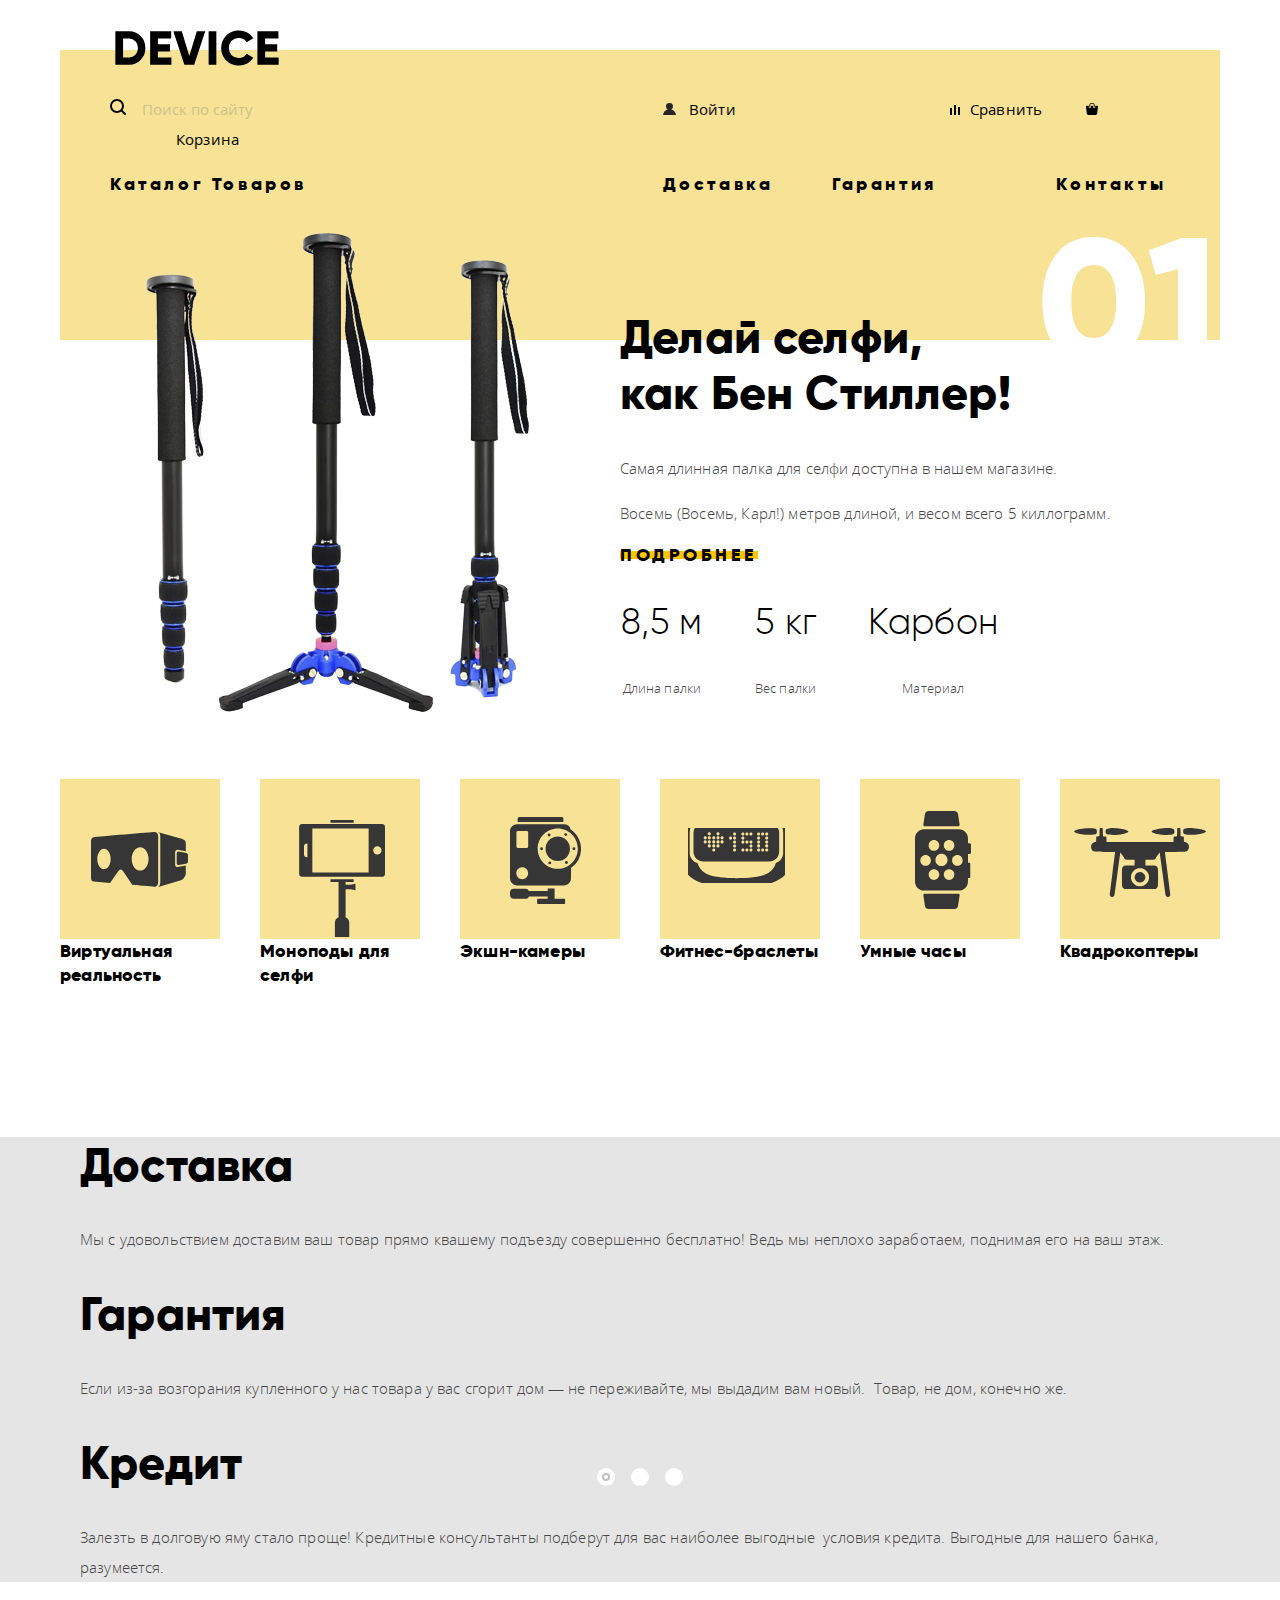
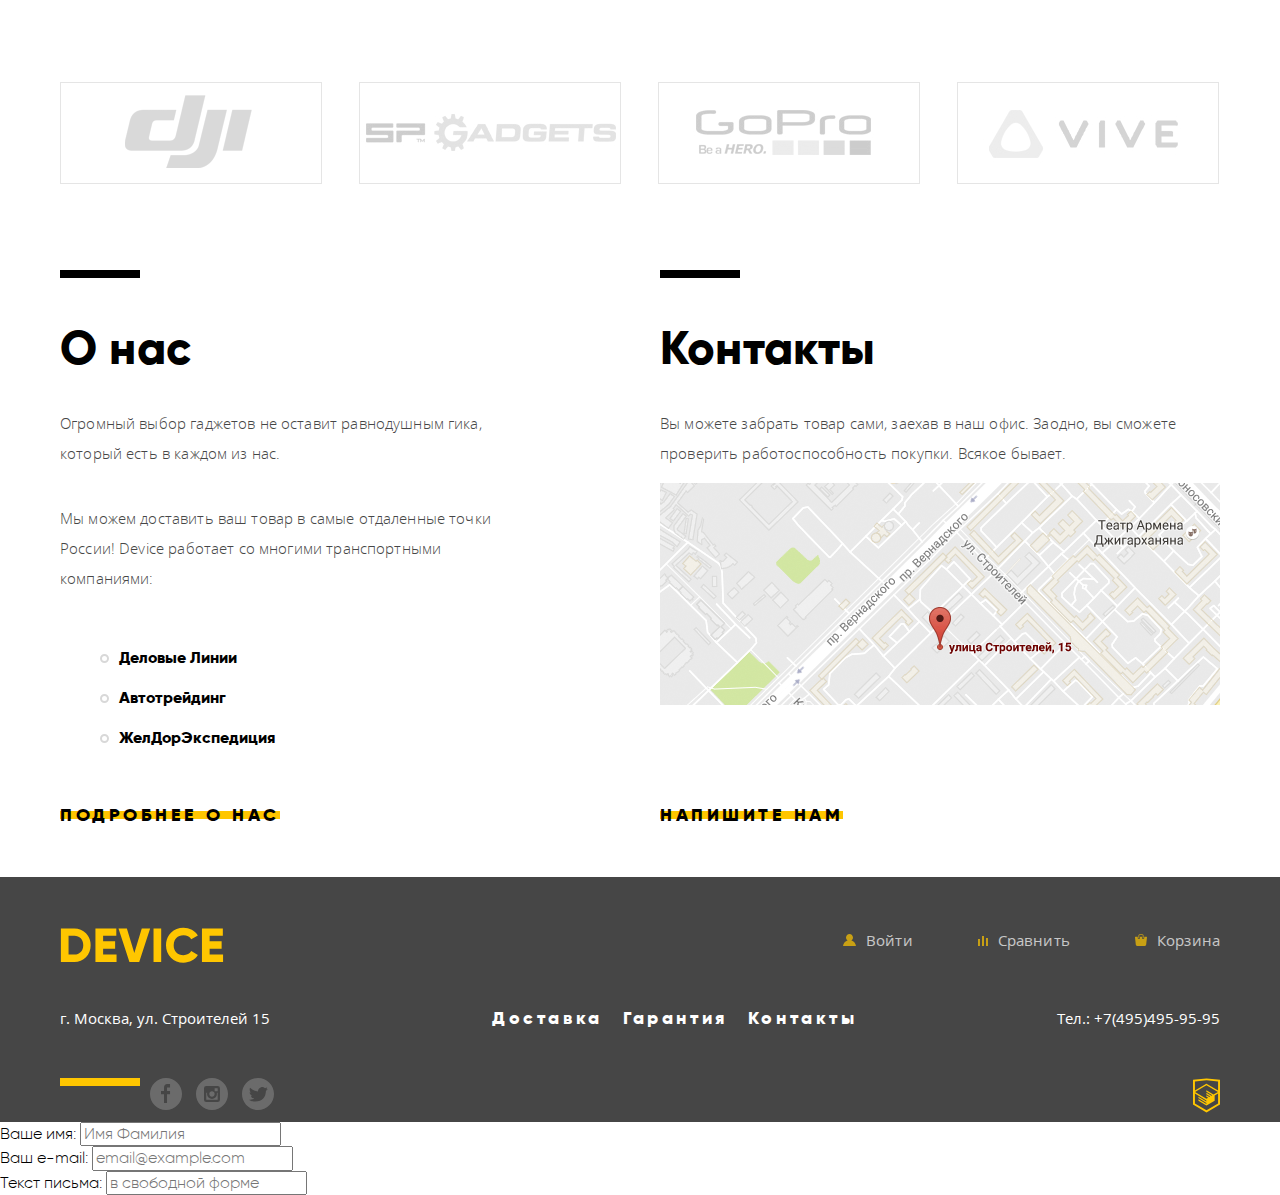
==== index.html @ 3d9b734e "слайдер" ====
<!DOCTYPE html>
<html lang="ru">

<head>
  <meta charset="utf-8">
  <title>HTML Academy: Девайс</title>
  <link href="css/normalize.css" rel="stylesheet">
  <link rel="stylesheet" href="css/style.css">
</head>

<body>

  <header class="header">
    <nav class="head">

      <img src="img/logo-device.svg" class="logo-header" alt="Device логотип" width="164" height="36">

      <section class="header-main">
        <h2 class="vissually-hidden">меню шапки</h2>
        <form class="search-form" method="post" action="search">
          <label for="appointment-search" class="user search"></label>
          <input id="appointment-search" type="text" name="search" value="" placeholder="Поиск по сайту">
        </form>

        <div class="header-user">
          <a class="user header-login" href="#">Войти</a>
          <a class="user header-compare" href="compare.html">Сравнить</a>
          <a class="user header-cart" href="cart.html">Корзина</a>
        </div>
      </section>
      <div class="section-links">
        <ul class="header-info">
          <li><a class="link catalog" href="catalog.html">Каталог Товаров</a></li>
          <li><a class="link header-delivery" href="delivery.html">Доставка</a></li>
          <li><a class="link header-warranty" href="warranty.html">Гарантия</a></li>
          <li><a class="link header-contacts" href="contacts.html">Контакты</a></li>
        </ul>
        <!--
        <ul class="links-item">
          <li><a class="item" href="inner.html">Виртуальная реальность</a></li>
          <li><a class="item item-current" href="inner.html">Моноподы для селфи</a></li>
          <li><a class="item" href="inner.html">Экшн-камеры</a></li>
          <li><a class="item" href="inner.html">Фитнес-браслеты</a></li>
          <li><a class="item" href="inner.html">Умные-часы</a></li>
          <li><a class="item" href="inner.html">Квадрокоптеры</a></li>
        </ul>
      -->
      </div>
    </nav>
  </header>


  <main class="main index">
    <section class="main-content">
      <h2 class="vissually-hidden">основной контент</h2>
      <div class="one">
        01
      </div>
      <section class="stick">
        <h2 class="vissually-hidden">о селфи палке</h2>
        <img class="monopod-slider" src="img/slider-1.png" alt="селфи палка" width="384" height="486">

        <div class="specification">
          <h1>Делай селфи,
            <br>
            как Бен Стиллер!</h1>
          <p>Самая длинная палка для селфи доступна в нашем магазине.</p>
          <p>Восемь (Восемь, Карл!) метров длиной, и весом всего 5 киллограмм.</p>
          <a class="link-info" href="#">подробнее</a>
          <table>
            <tr class="settings">
              <td>8,5 м</td>
              <td>5 кг</td>
              <td>Карбон</td>
            </tr>
            <tr class="settings">
              <th>Длина палки</th>
              <th>Вес палки</th>
              <th>Материал</th>
            </tr>
          </table>
        </div>
      </section>

      <div class="catalog-sections">
        <a class="link virt" href="#">Виртуальная реальность</a>
        <a class="link monopod" href="#">Моноподы для селфи</a>
        <a class="link camera" href="#">Экшн-камеры</a>
        <a class="link bracelet" href="#">Фитнес-браслеты</a>
        <a class="link clock" href="#">Умные часы</a>
        <a class="link drone" href="#">Квадрокоптеры</a>
      </div>
    </section>
    <section class="slider">
      <div class="container">
        <h2 class="visually-hidden">Преимущества</h2>
        <input class="visually-hidden" type="radio" id="delivery" name="toggle" checked>
        <input class="visually-hidden" type="radio" id="warranty" name="toggle">
        <input class="visually-hidden" type="radio" id="credit" name="toggle">
        <div class="slider-controls">
          <label class="slider-controls-item slider-controls-delivery" for="delivery">Доставка</label>
          <label class="slider-controls-item slider-controls-warranty" for="warranty">Гарантия</label>
          <label class="slider-controls-item slider-controls-credit" for="credit">Кредит</label>
        </div>
        <ul class="slider-list">
          <li class="slider-delivery">
            <h1>Доставка</h1>
            <p>Мы с удовольствием доставим ваш товар прямо квашему подъезду совершенно бесплатно!
              Ведь мы неплохо заработаем, поднимая его на ваш этаж.</p>
          </li>
          <li class="slider-warranty">
            <h1>Гарантия</h1>
            <p>Если из-за возгорания купленного у нас товара у вас сгорит дом — не переживайте, мы выдадим вам новый. 
              Товар, не дом, конечно же.</p>
          </li>
          <li class="slider-credit">
            <h1>Кредит</h1>
            <p>Залезть в долговую яму стало проще! Кредитные консультанты подберут для вас наиболее выгодные 
              условия кредита. Выгодные для нашего банка, разумеется.</p>
          </li>
        </ul>
      </div>
    </section>

    <div class="partners">
      <a href="#"><img class="label dji" src="img/dji.png" alt="DJI" width="260" height="100"></a>
      <a href="#"><img class="label spg" src="img/spg.png" alt="SPGadgets" width="260" height="100"></a>
      <a href="#"><img class="label gopro" src="img/gopro.png" alt="GoPro" width="260" height="100"></a>
      <a href="#"><img class="label vive" src="img/vive.png" alt="VIVE" width="260" height="100"></a>
    </div>
    <section class="main-info">
      <h2 class="vissually-hidden">информация о магазине</h2>
      <div class="about">
        <h1>О нас</h1>
        <p>Огромный выбор гаджетов не оставит равнодушным гика, который есть в каждом из нас.
        </p>
        <p>
          Мы можем доставить ваш товар в самые отдаленные точки России!
          Device работает со многими транспортными компаниями:
        </p>
        <ul class="list">
          <li>Деловые Линии</li>
          <li>Автотрейдинг</li>
          <li>ЖелДорЭкспедиция</li>
        </ul>
        <a class="link-info more" href="#">подробнее о нас</a>
      </div>

      <div class="contacts">
        <h1>Контакты</h1>
        <p>Вы можете забрать товар сами, заехав в наш офис. Заодно, вы сможете
          проверить работоспособность покупки. Всякое бывает.
        </p>
        <img class="maps" src="img/map.png" alt="maps" width="560" height="222">
        <a class="link-info write" href="#">напишите нам</a>
      </div>
    </section>
  </main>

  <footer class="footer">
    <section class="footer-content">
      <h2 class="vissually-hidden">контент подвала</h2>
      <img src="img/logo-F.svg" class="logo-footer" alt="Device" width="164" height="36">
      <div class="footer-user">
        <a class="user footer-login" href="login-link">Войти</a>
        <a class="user footer-compare" href="compare.html">Сравнить</a>
        <a class="user footer-cart" href="cart.html">Корзина</a>
      </div>
      <div class="footer-info">
        <p>г. Москва, ул. Строителей 15</p>
        <ul>
          <li><a class="link footer-delivery" href="delivery.html">Доставка</a></li>
          <li><a class="link footer-warranty" href="warrantiy.html">Гарантия</a></li>
          <li><a class="link footer-contacts" href="contacts.html">Контакты</a></li>
        </ul>
        <p>Тел.: +7(495)495-95-95</p>
      </div>
      <section class="social-block">
        <h2 class="vissually-hidden">соц. сети</h2>
        <div class="social-link">
          <a class="social fbook" href="#"></a>
          <a class="social insta" href="#"></a>
          <a class="social twit" href="#"></a>
        </div>
        <div class="htmlacademy">
          <a href="https://htmlacademy.ru/intensive/htmlcss">
            <img class="logo-html" src="img/logo-html.svg" alt="htmllogo" width="27" height="35"></a>
        </div>
      </section>
    </section>
  </footer>


  <section class="modal modal-login">
    <form class="user-form" method="post" action="user">
      <div class="appointment-item">
        <label for="appointment-name">Ваше имя:</label>
        <input id="appointment-name" type="text" name="name" value="" placeholder="Имя Фамилия">
      </div>
      <div class="appointment-item">
        <label for="appointment-email">Ваш e-mail:</label>
        <input id="appointment-email" type="text" name="email" value="" placeholder="email@example.com">
      </div>
      <div class="appointment-item">
        <label for="appointment-mail">Текст письма:</label>
        <input id="appointment-mail" type="text" name="mail" value="" placeholder="в свободной форме">
      </div>
    </form>
  </section>

</body>

</html>
---- css/style.css ----
@font-face {
    font-family: "Gilroy";
        src: url("../fonts/gilroyextrabold.woff2") format("woff2"),
             url("../fonts/gilroyextrabold.woff") format("woff");
    font-weight: bold;
    font-style: normal;
}

@font-face {
    font-family: "Gilroy";
        src: url("../fonts/gilroylight.woff2") format("woff2"),
             url("../fonts/gilroylight.woff") format("woff");
    font-weight: normal;
    font-style: normal;
}

@font-face {
    font-family: "OpenSans";
    src: url("../fonts/opensans.woff2") format("woff2"),
    url("../fonts/opensans.woff") format("woff");
    font-weight: normal;
    font-style: normal;
}

@font-face {
    font-family: "OpenSans";
    src: url("../fonts/opensanslight.woff2") format("woff2"),
        url("../fonts/opensanslight.woff") format("woff");
    font-weight: 100;
    font-style: normal;
}

body {
  margin: 0;

  font-family: "Gilroy", "OpenSans", sans-serif;

  color: #000000;

  background-color: #ffffff;

}

a {
  text-decoration: none;
  color: #000000;
  }

.vissually-hidden {
  display: none;
}

.header {
  position:relative;
  width: 1160px;
  height: 150px;
  margin: auto;
  background: #F7E296;
}

.header a:hover{
  opacity: 0.6;
}

.header a:active {
  opacity: 0.3;
}

.head {
  margin: 50px;
}

.logo-header {
  position: absolute;
  top: -20px;
  left: 55px;
}

.header-main {
  display: inline-block;
  font-family: "OpenSans",sans-serif;
  font-size: 15px;
  letter-spacing: 0.15px;
  line-height: 30px;
}

.header-user {
  margin-top: -30px;
  margin-left: 66px;
}

.search-form input {
  margin-top: 50px;
  opacity: 0.3;
  border: 0px;
  background: transparent;
}

.header-login {
  margin-left: 487px;
}

.header-compare {
  margin-left: 210px;
}

.header-cart {
  margin-left: 40px;
}

.user::before {
  display: inline-block;
  content: "";
  margin-right: 10px;
}

.search::before {
  margin-left: 0px;
  width: 16px;
  height: 16px;
  background: url("../img/search.svg") 50% 50% no-repeat;
}

.header-login::before {
  margin-right: 13px;
  width: 13px;
  height: 12px;
  background: url("../img/user.svg") 50% 50% no-repeat;
}

.header-compare::before {
  width: 10px;
  height: 10px;
  background: url("../img/compare.svg") 50% 50% no-repeat;
}

.header-cart::before {
  width: 12px;
  height: 12px;
  background: url("../img/cart.svg") 50% 50% no-repeat;
}

.section-links {
  width: auto;
}

.header-info {
  list-style: none;
  font-family: "Gilroy",sans-serif;
  font-size: 18px;
  font-weight: bold;
  letter-spacing: 3.6px;
  line-height: 24px;
  margin-left: -40px;
}

.header-info li {
  display: inline-block;
}

.header-delivery {
  margin-left: 347px;
}

.header-warranty {
  margin-left: 50px;
}

.header-contacts {
  margin-left: 111px;
}

/*
.links-item {
  list-style: none;
  font-family: "OpenSans",sans-serif;
  font-size: 15px;
  letter-spacing: 0.15px;
  line-height: 36px;
}
*/

.main-content {
  max-width: 1160px;
  margin: 0 auto;
}
/*inner-->*/
.breadcrumbs {
  display: inline-block;
  list-style: none;
  opacity: 0.3;
  font-family: "OpenSans",sans-serif;
  font-size: 14px;
  letter-spacing: 0.14px;
  line-height: 24px;
}

.catalog-item {
  display: flex;
  width: 1100px;
  margin: auto;
}

.filter {
  width: 270px;
}

.link-item {
  width: 850px;
}

.link-item a {
  justify-content: space-between;
}

.price {
  font-family: "Gilroy",sans-serif;
  font-size: 18px;
  font-weight: bold;
  letter-spacing: 0.18px;
  line-height: 24px;
}

.inner span {
  font-family: "Gilroy",sans-serif;
  font-size: 16px;
  color: #464646;
  letter-spacing: 0.16px;
  text-align: right;
  line-height: 24px;
}

/*<--inner-/-index-->*/
.index h1 {
  font-family: "Gilroy" , sans-serif;
  font-size: 47px;
  color: #000000;
  letter-spacing: 0.17px;
  line-height: 56px;
  position: relative;
}

.index .link-info {
  position: relative;
  padding: 10px 0;
  font-family: "Gilroy", sans-serif;
  font-size: 18px;
  font-weight: bold;
  color: #000000;
  letter-spacing: 3.5px;
  line-height: 24px;
  text-transform: uppercase;
  text-align: center;
  z-index: 0;
}


.index .link-info:hover::before {
  height: 100%;
  background: #F0C52E;
}

.index .link-info:active {
  opacity: 0.3;
}

.index p {
  font-family: "OpenSans",sans-serif;
  font-size: 15px;
  font-weight: 100;
  color: #464646;
  letter-spacing: 0.15px;
  line-height: 30px;
}

.link-info::before {
  position: absolute;
  display: inline-block;
  content: "";
  background: #FFC600;
  width: 100%;
  height: 8px;
  top: 50%;
  left: 0;
  transition: height 0.3s;
  transform: translateY(-50%);
  z-index: -1;
}

.one {
  display: flex;
  justify-content: flex-end;
  font-family: "Gilroy", sans-serif;
  font-size: 180px;
  color: #FFFFFF;
  letter-spacing: 0.36px;
  font-weight: bold;
  margin-right: 40px;
  background-image: linear-gradient(#F7E296,#F7E296);
  width: 1160px;
  height: 140px;
  margin: auto;
  margin-bottom: -62px;
}

.stick {
  position: relative;
  margin-bottom: 50px;
}

.specification {
  max-width: 510px;
  margin-left: 560px;
}

.monopod-slider {
  position: absolute;
  top: -80px;
  left: 85px;
}

table {
  border-spacing: 50px 30px;
  margin-left: -50px;
}


.settings td {
  font-family: "Gilroy",sans-serif;
  font-size: 36px;
  color: #000000;
  font-weight: 400;
  letter-spacing: 0.36px;
  line-height: 48px;
}

.settings th {
  font-family: "OpenSans",sans-serif;
  font-size: 13px;
  font-weight: 100;
  color: #464646;
  letter-spacing: 0.13px;
  line-height: 20px;
}

.catalog-sections {
  display: flex;
  justify-content: space-between;
  margin-bottom: 150px;
}

.catalog-sections .link {
  width: 160px;
  font-family: "Gilroy" , sans-serif;
  font-size: 18px;
  font-weight: bold;
  color: #000000;
  letter-spacing: 0.18px;
  line-height: 24px;
  text-align: left;
}

.catalog-sections .link:active {
  opacity: 0.3;
}

.catalog-sections .link::before {
  display: block;
  content: "";
  background: #F7E296;
  width: 160px;
  height: 160px;
}

.catalog-sections a {
  position: relative;
}

.catalog-sections .virt::after {
  position: absolute;
  top: 53px;
  left: 31px;
  display: block;
  content: "";
  background: url("../img/virt.svg") 50% 50% no-repeat;
  width: 97px;
  height: 55px;
}

.catalog-sections .monopod::after {
  position: absolute;
  top: 41px;
  left: 38px;
  display: block;
  content: "";
  background: url("../img/monopod.svg") 50% 50% no-repeat;
  width: 87px;
  height: 117px;
}

.catalog-sections .camera::after {
  position: absolute;
  top: 38px;
  left: 49px;
  display: block;
  content: "";
  background: url("../img/camera.svg") 50% 50% no-repeat;
  width: 72px;
  height: 88px;
}

.catalog-sections .bracelet::after {
  position: absolute;
  top: 49px;
  left: 28px;
  display: block;
  content: "";
  background: url("../img/bracelet.svg") 50% 50% no-repeat;
  width: 97px;
  height: 55px;
}

.catalog-sections .clock::after {
  position: absolute;
  top: 32px;
  left: 55px;
  display: block;
  content: "";
  background: url("../img/clock.svg") 50% 50% no-repeat;
  width: 57px;
  height: 98px;
}

.catalog-sections .drone::after {
  position: absolute;
  top: 49px;
  left: 13px;
  display: block;
  content: "";
  background: url("../img/drone.svg") 50% 50% no-repeat;
  width: 133px;
  height: 70px;
}

.catalog-sections .link:hover::before{
  background: #F0C52E;
  opacity: 1;
}

/*-------------------*/
.container {
  width: 1160px;
  margin: 0 auto;
  padding: 0 20px;
  box-sizing: border-box;
}

.visually-hidden {
  position: absolute;
  width: 1px;
  height: 1px;
  clip: rect(0, 0, 0, 0);
}

.slider {
  position: relative;

  background-color: #E5E5E5;
}

.slider-controls {
  position: absolute;
  left: 50%;
  bottom: 104px;
  z-index: 100;

  width: 160px;
  height: 18px;

  text-align: center;
  font-size: 0;
  transform: translateX(-50%);
}

.slider-controls label {
  position: relative;

  display: inline-block;
  width: 18px;
  height: 18px;
  padding: 8px;

  border-radius: 50%;
  cursor: pointer;
}

.slider-controls label::after {
  content: "";

  position: absolute;
  top: 8px;
  left: 8px;
  z-index: 1;

  width: 18px;
  height: 18px;

  background: #ffffff;

  border-radius: 50%;
}

.slider-list {
  margin: 0;
  padding: 0;

  list-style: none;
}


#delivery:checked ~ .slider-list .slider-delivery {
  display: block;
}

#warranty:checked ~ .slider-list .slider-warranty {
  display: block;
}

#credit:checked ~ .slider-list .slider-credit {
  display: block;
}

#delivery:checked ~ .slider-controls .slider-controls-delivery::before,
#warranty:checked ~ .slider-controls .slider-controls-warranty::before,
#credit:checked ~ .slider-controls .slider-controls-credit::before {
  content: "";
  position: absolute;
  left: 50%;
  top: 50%;
  z-index: 2;
  width: 4px;
  height: 4px;
  margin: -4px;
  background-color: inherit;
  border: 2px solid #c1c1c1;
  border-radius: 50%;
}
/*------*/
.partners {
  display: flex;
  max-width: 1160px;
  margin: 100px auto;
  }

.label {
  border: 1px solid #E5E5E5;
}

.spg {
  margin: 0 37px;
}

.vive {
  margin-left: 37px;
}

.dji:hover {
  background: url("../img/djibright.png") 50% 50% no-repeat;
}

.spg:hover {
  background: url("../img/spgbright.png") 50% 50% no-repeat;
}

.gopro:hover {
  background: url("../img/goprobright.png") 50% 50% no-repeat;
}

.vive:hover {
  background: url("../img/vivebright.png") 50% 50% no-repeat;
}

.main-info {
  display: flex;
  max-width: 1160px;
  margin: auto;
  flex-wrap: wrap;
  justify-content: space-between;
  align-items: stretch;
  margin-bottom: 50px;
}

.about {
  flex-basis: auto;
  width: 466px;
    }

.main-info h1::after {
  position: absolute;
  display: inline-block;
  content: "";
  background: #000000;
  width: 80px;
  height: 8px;
  left: 0;
  top: -50px;
}

.contacts {
  width: 560px;
  }

.about p {
  margin-bottom: 35px;
}

.list {
  list-style: none;
  font-family: "Gilroy",sans-serif;
  font-size: 16px;
  font-weight: bold;
  color: #000000;
  letter-spacing: 0;
  line-height: 40px;
  margin-top: 45px;
  margin-bottom: 45px;
}

.list li::before {
  display: inline-block;
  content: "";
  border-radius: 50% ;
  border: 2px solid #D8D8D8;
  width: 5px;
  height: 5px;
  margin-right: 10px;
}

.maps img {
width: 100%;
height: auto;
}

.contacts a {
top: 94px;
}

.footer {
  font-family: "OpenSans",sans-serif;
  font-size: 15px;
  letter-spacing: 0;
  line-height: 30px;
  color: #FFFFFF;
  background: #464646;
  width: auto;
}

.footer-content {
  max-width: 1160px;
  margin: auto;
}

.footer a {
  color: #ffffff;
}

.footer a:hover{
  opacity: 0.6;
}

.footer a:active {
  opacity: 0.3;
}

.logo-footer {
  margin-top: 50px;
}

.footer-user {
  list-style: none;
  opacity: 0.7;
  letter-spacing: 0.15px;
  line-height: 36px;
  display: flex;
  justify-content: flex-end;
  align-items: flex-start;
  margin-top: -50px;
}

.footer-login {
  margin-right: 65px;
  }

.footer-compare {
  margin-right: 65px;
}

.footer-login::before {
  width: 13px;
  height: 12px;
  background: url("../img/user-footer.svg") 50% 50% no-repeat;
  }

.footer-compare::before {
  width: 10px;
  height: 10px;
  background: url("../img/compare-footer.svg") 50% 50% no-repeat;
}

.footer-cart::before {
  width: 12px;
  height: 12px;
  background: url("../img/cart-footer.svg") 50% 50% no-repeat;
  }

.footer-info {
  display: flex;
  justify-content: space-between;
  margin: 30px auto;
}

.footer-info ul {
  display: flex;
  list-style: none;
  font-family: "Gilroy",sans-serif;
  font-size: 18px;
  font-weight: bold;
  letter-spacing: 3.6px;
  line-height: 24px;
  width: 33%;
}

.footer-warranty {
  margin: 0 20px;
}

.social-block {
  position: relative;
  display: flex;
  justify-content: space-between;
}

.social-block::before {
  position: absolute;
  display: inline-block;
  content: "";
  background: #FFC600;
  width: 80px;
  height: 8px;
}

.social-link {
  margin-left: 90px;
  opacity: 0.2;
}

.social::before {
  display: inline-block;
  content: "";
  width: 32px;
  height: 32px;
  bottom: 20px;
}

.fbook::before {
  background: url("../img/fb.svg") 50% 50% no-repeat;
}

.insta::before {
  margin: 0 10px;
  background: url("../img/instagram.svg") 50% 50% no-repeat;
}

.twit::before {
  background: url("../img/twitter.svg") 50% 50% no-repeat;
}
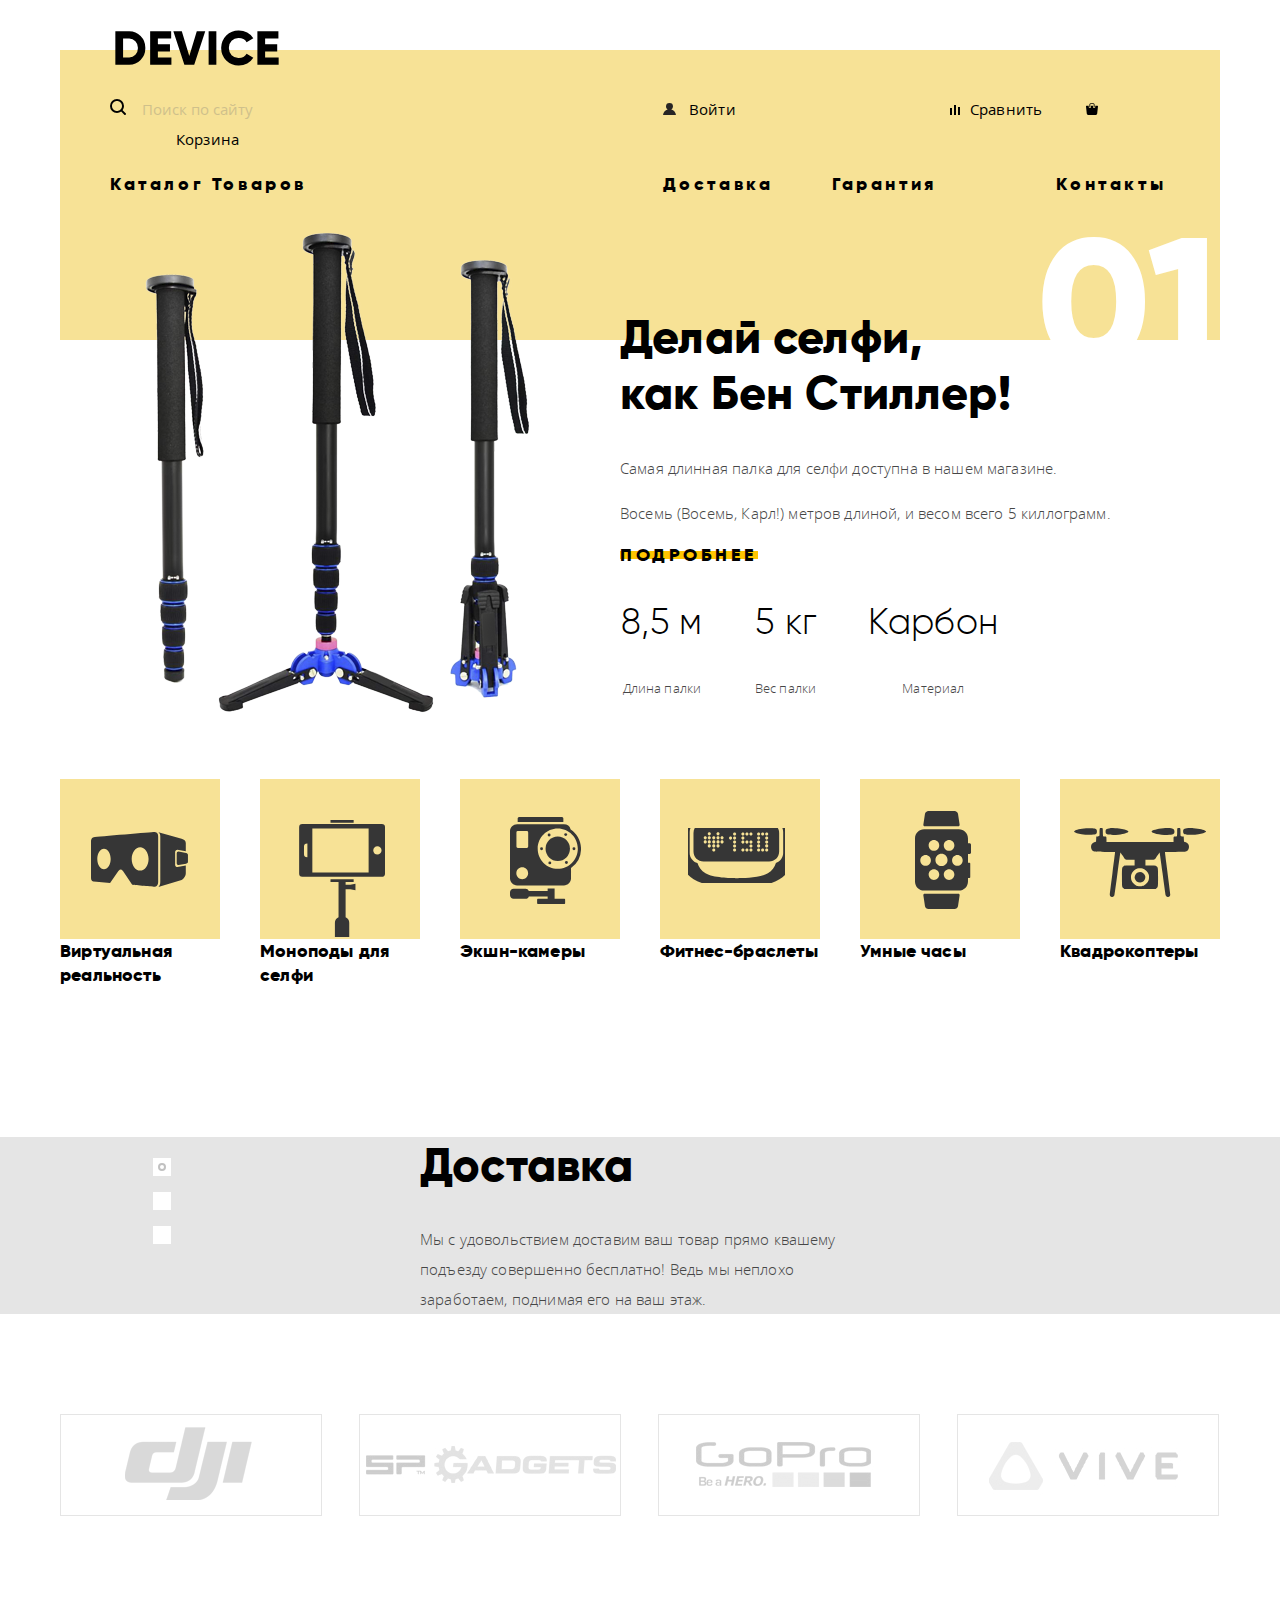
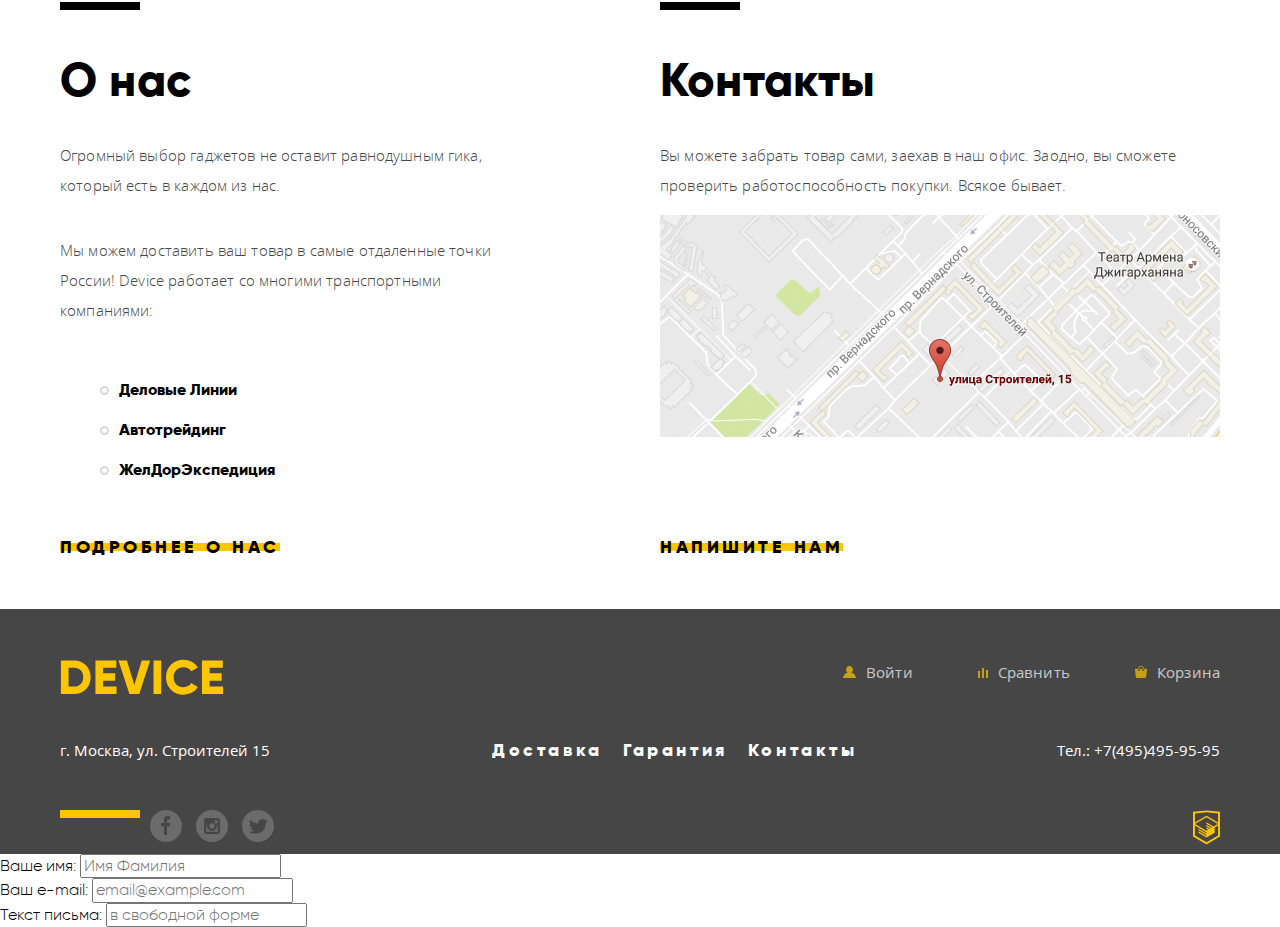
==== commit f6ba4f22: "вот так" ====
--- a/index.html
+++ b/index.html
@@ -93,28 +93,27 @@
     </section>
     <section class="slider">
       <div class="container">
-        <h2 class="visually-hidden">Преимущества</h2>
         <input class="visually-hidden" type="radio" id="delivery" name="toggle" checked>
         <input class="visually-hidden" type="radio" id="warranty" name="toggle">
         <input class="visually-hidden" type="radio" id="credit" name="toggle">
         <div class="slider-controls">
-          <label class="slider-controls-item slider-controls-delivery" for="delivery">Доставка</label>
-          <label class="slider-controls-item slider-controls-warranty" for="warranty">Гарантия</label>
-          <label class="slider-controls-item slider-controls-credit" for="credit">Кредит</label>
+          <label class="slider-controls-item slider-controls-item--1" for="delivery">Доставка</label>
+          <label class="slider-controls-item slider-controls-item--2" for="warranty">Гарантия</label>
+          <label class="slider-controls-item slider-controls-item--3" for="credit">Кредит</label>
         </div>
         <ul class="slider-list">
-          <li class="slider-delivery">
+          <li class="slider-item">
             <h1>Доставка</h1>
             <p>Мы с удовольствием доставим ваш товар прямо квашему подъезду совершенно бесплатно!
               Ведь мы неплохо заработаем, поднимая его на ваш этаж.</p>
           </li>
-          <li class="slider-warranty">
+          <li class="slider-item">
             <h1>Гарантия</h1>
             <p>Если из-за возгорания купленного у нас товара у вас сгорит дом — не переживайте, мы выдадим вам новый.  
               Товар, не дом, конечно же.</p>
           </li>
-          <li class="slider-credit">
+          <li class="slider-item">
             <h1>Кредит</h1>
             <p>Залезть в долговую яму стало проще! Кредитные консультанты подберут для вас наиболее выгодные  
--- a/css/style.css
+++ b/css/style.css
@@ -470,7 +470,7 @@
 
 .slider-controls {
   position: absolute;
-  left: 50%;
+  left: 7%;
   bottom: 104px;
   z-index: 100;
 
@@ -479,7 +479,7 @@
 
   text-align: center;
   font-size: 0;
-  transform: translateX(-50%);
+  transform: rotate(90deg);
 }
 
 .slider-controls label {
@@ -507,32 +507,43 @@
 
   background: #ffffff;
 
-  border-radius: 50%;
+  border-radius: 0;
 }
 
 .slider-list {
-  margin: 0;
-  padding: 0;
-
+  width: 38%;
+  margin-left: 300px;
   list-style: none;
 }
 
-
-#delivery:checked ~ .slider-list .slider-delivery {
-  display: block;
-}
-
-#warranty:checked ~ .slider-list .slider-warranty {
-  display: block;
-}
-
-#credit:checked ~ .slider-list .slider-credit {
-  display: block;
-}
-
-#delivery:checked ~ .slider-controls .slider-controls-delivery::before,
-#warranty:checked ~ .slider-controls .slider-controls-warranty::before,
-#credit:checked ~ .slider-controls .slider-controls-credit::before {
+.slider-item {
+  display: none;
+}
+
+.slider-item:nth-child(1) {
+}
+
+.slider-item:nth-child(2) {
+}
+
+.slider-item:nth-child(3) {
+}
+
+#delivery:checked ~ .slider-list .slider-item:nth-child(1) {
+  display: block;
+}
+
+#warranty:checked ~ .slider-list .slider-item:nth-child(2) {
+  display: block;
+}
+
+#credit:checked ~ .slider-list .slider-item:nth-child(3) {
+  display: block;
+}
+
+#delivery:checked ~ .slider-controls .slider-controls-item--1::before,
+#warranty:checked ~ .slider-controls .slider-controls-item--2::before,
+#credit:checked ~ .slider-controls .slider-controls-item--3::before {
   content: "";
   position: absolute;
   left: 50%;
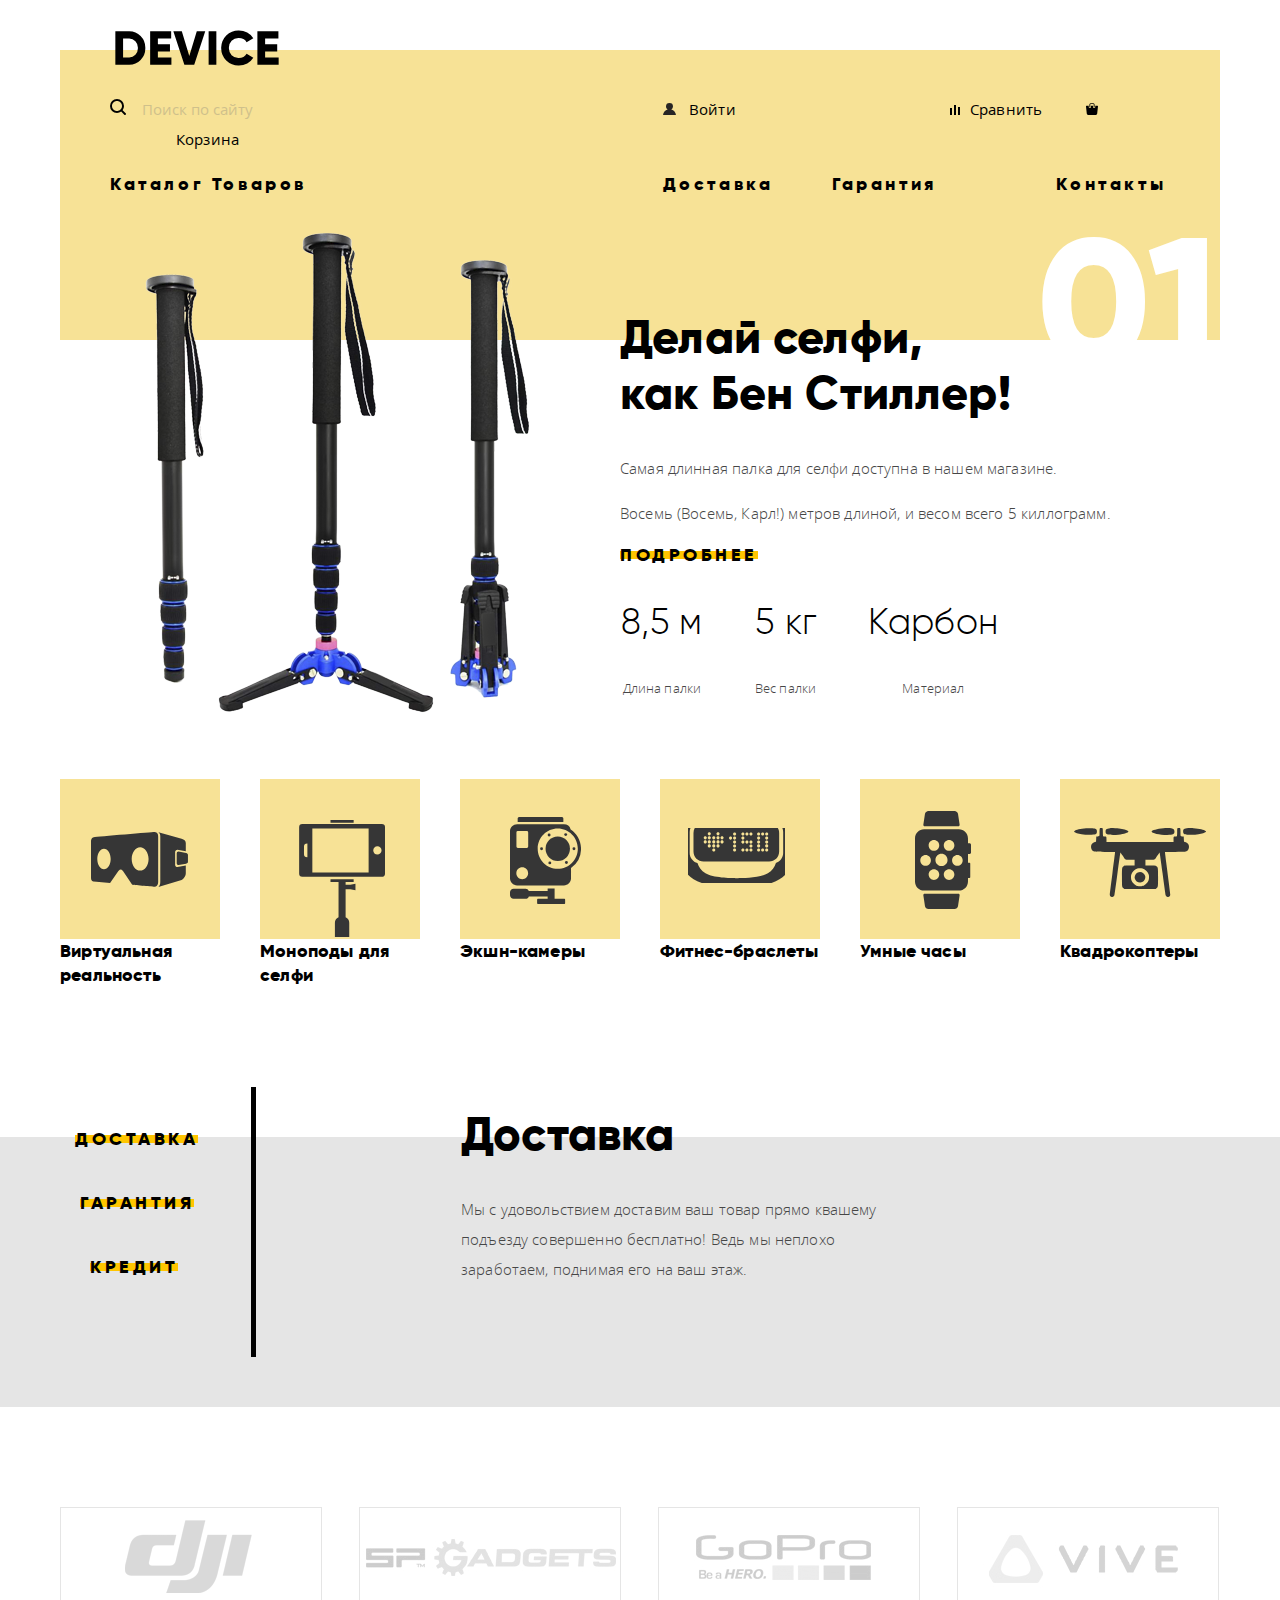
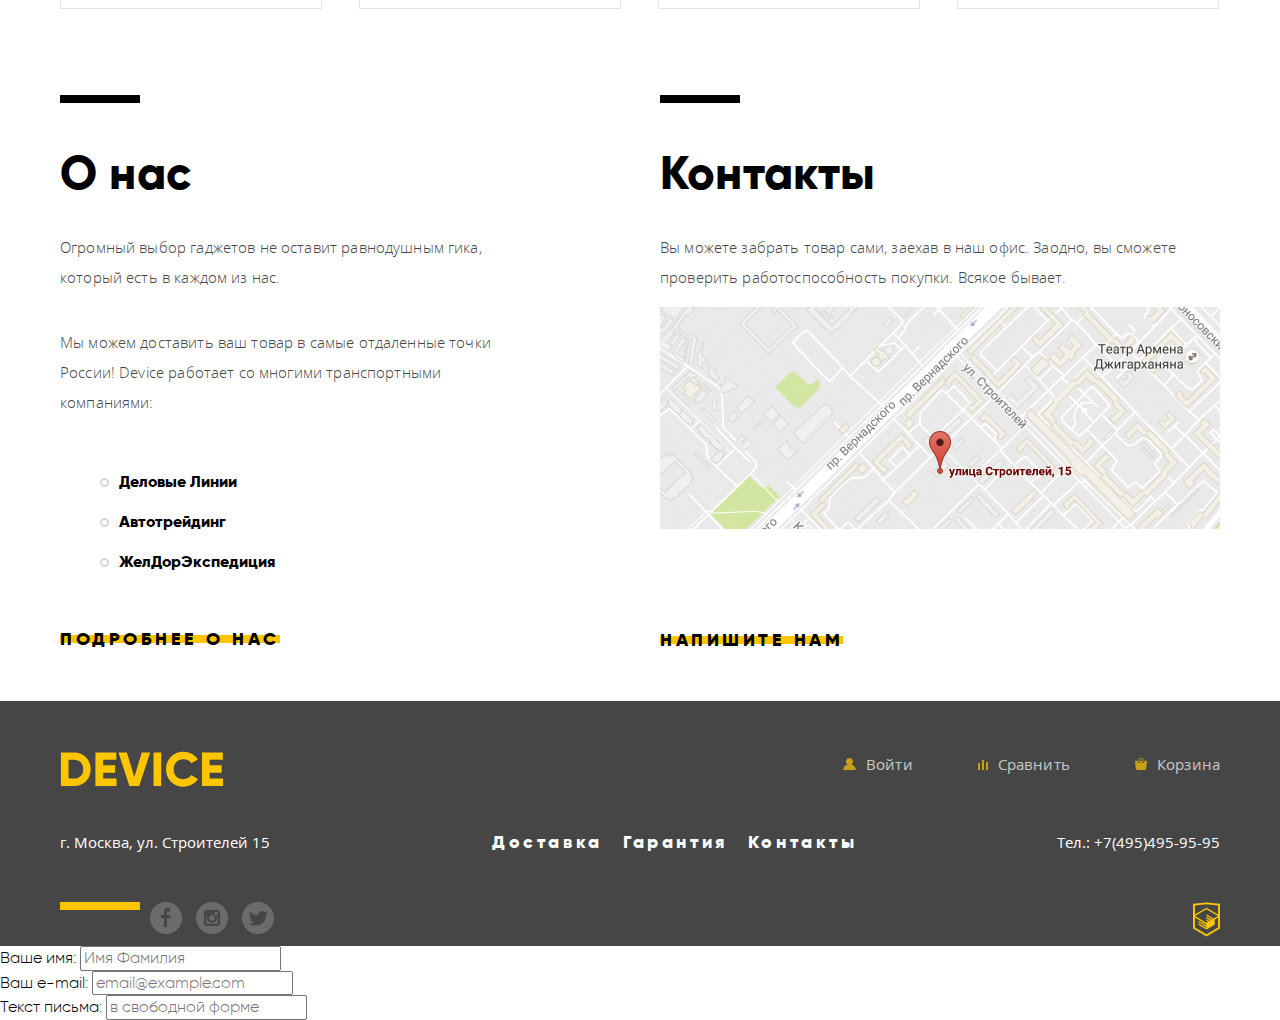
==== commit 654c6185: "дошло как до жирафа)))" ====
--- a/index.html
+++ b/index.html
@@ -97,9 +97,9 @@
         <input class="visually-hidden" type="radio" id="warranty" name="toggle">
         <input class="visually-hidden" type="radio" id="credit" name="toggle">
         <div class="slider-controls">
-          <label class="slider-controls-item slider-controls-item--1" for="delivery">Доставка</label>
-          <label class="slider-controls-item slider-controls-item--2" for="warranty">Гарантия</label>
-          <label class="slider-controls-item slider-controls-item--3" for="credit">Кредит</label>
+          <label class="link-info slider-controls-item--1" for="delivery">Доставка</label>
+          <label class="link-info slider-controls-item--2" for="warranty">Гарантия</label>
+          <label class="link-info slider-controls-item--3" for="credit">Кредит</label>
         </div>
         <ul class="slider-list">
           <li class="slider-item">
--- a/css/style.css
+++ b/css/style.css
@@ -448,71 +448,61 @@
 }
 
 /*-------------------*/
+.slider {
+  position: relative;
+  background-color: #E5E5E5;
+}
+
 .container {
+  display: flex;
   width: 1160px;
-  margin: 0 auto;
-  padding: 0 20px;
-  box-sizing: border-box;
+  margin: auto;
 }
 
 .visually-hidden {
   position: absolute;
   width: 1px;
   height: 1px;
-  clip: rect(0, 0, 0, 0);
-}
-
-.slider {
+  margin: -1px;
+  padding: 0;
+  overflow: hidden;
+  border: 0;
+  clip: rect(0 0 0 0)
+}
+
+.slider-controls {
+  max-width: 10%;
+  border-right: 5px solid black;
+  padding-right: 60px;
+  height: 270px;
+  top: -50px;
+  left: 15px;
   position: relative;
-
-  background-color: #E5E5E5;
-}
-
-.slider-controls {
-  position: absolute;
-  left: 7%;
-  bottom: 104px;
-  z-index: 100;
-
-  width: 160px;
-  height: 18px;
-
-  text-align: center;
-  font-size: 0;
-  transform: rotate(90deg);
-}
-
-.slider-controls label {
+}
+.slider-controls .link-info:active {
+  color: #F0C52E;
+  background: #000000;
+  opacity: 1;
+}
+
+.slider-controls .link-info {
+  bottom: -40px;
+}
+
+.slider-controls .link-info:nth-child(2) {
+  bottom: -80px;
+  left: 5px;
+}
+.slider-controls .link-info:nth-child(3) {
+  bottom: -120px;
+  left: 15px;
+}
+
+.slider-list {
   position: relative;
-
-  display: inline-block;
-  width: 18px;
-  height: 18px;
-  padding: 8px;
-
-  border-radius: 50%;
-  cursor: pointer;
-}
-
-.slider-controls label::after {
-  content: "";
-
-  position: absolute;
-  top: 8px;
-  left: 8px;
-  z-index: 1;
-
-  width: 18px;
-  height: 18px;
-
-  background: #ffffff;
-
-  border-radius: 0;
-}
-
-.slider-list {
   width: 38%;
-  margin-left: 300px;
+  left: 180px;
+  top: -78px;
   list-style: none;
 }
 
@@ -541,20 +531,12 @@
   display: block;
 }
 
-#delivery:checked ~ .slider-controls .slider-controls-item--1::before,
-#warranty:checked ~ .slider-controls .slider-controls-item--2::before,
-#credit:checked ~ .slider-controls .slider-controls-item--3::before {
-  content: "";
-  position: absolute;
-  left: 50%;
-  top: 50%;
-  z-index: 2;
-  width: 4px;
-  height: 4px;
-  margin: -4px;
-  background-color: inherit;
-  border: 2px solid #c1c1c1;
-  border-radius: 50%;
+#delivery:checked ~ .slider-controls .slider-controls-item--1:active,
+#warranty:checked ~ .slider-controls .slider-controls-item--2:active,
+#credit:checked ~ .slider-controls .slider-controls-item--3:active {
+  color: #F0C52E;
+  background-color: #000000;
+  opacity: 1;
 }
 /*------*/
 .partners {
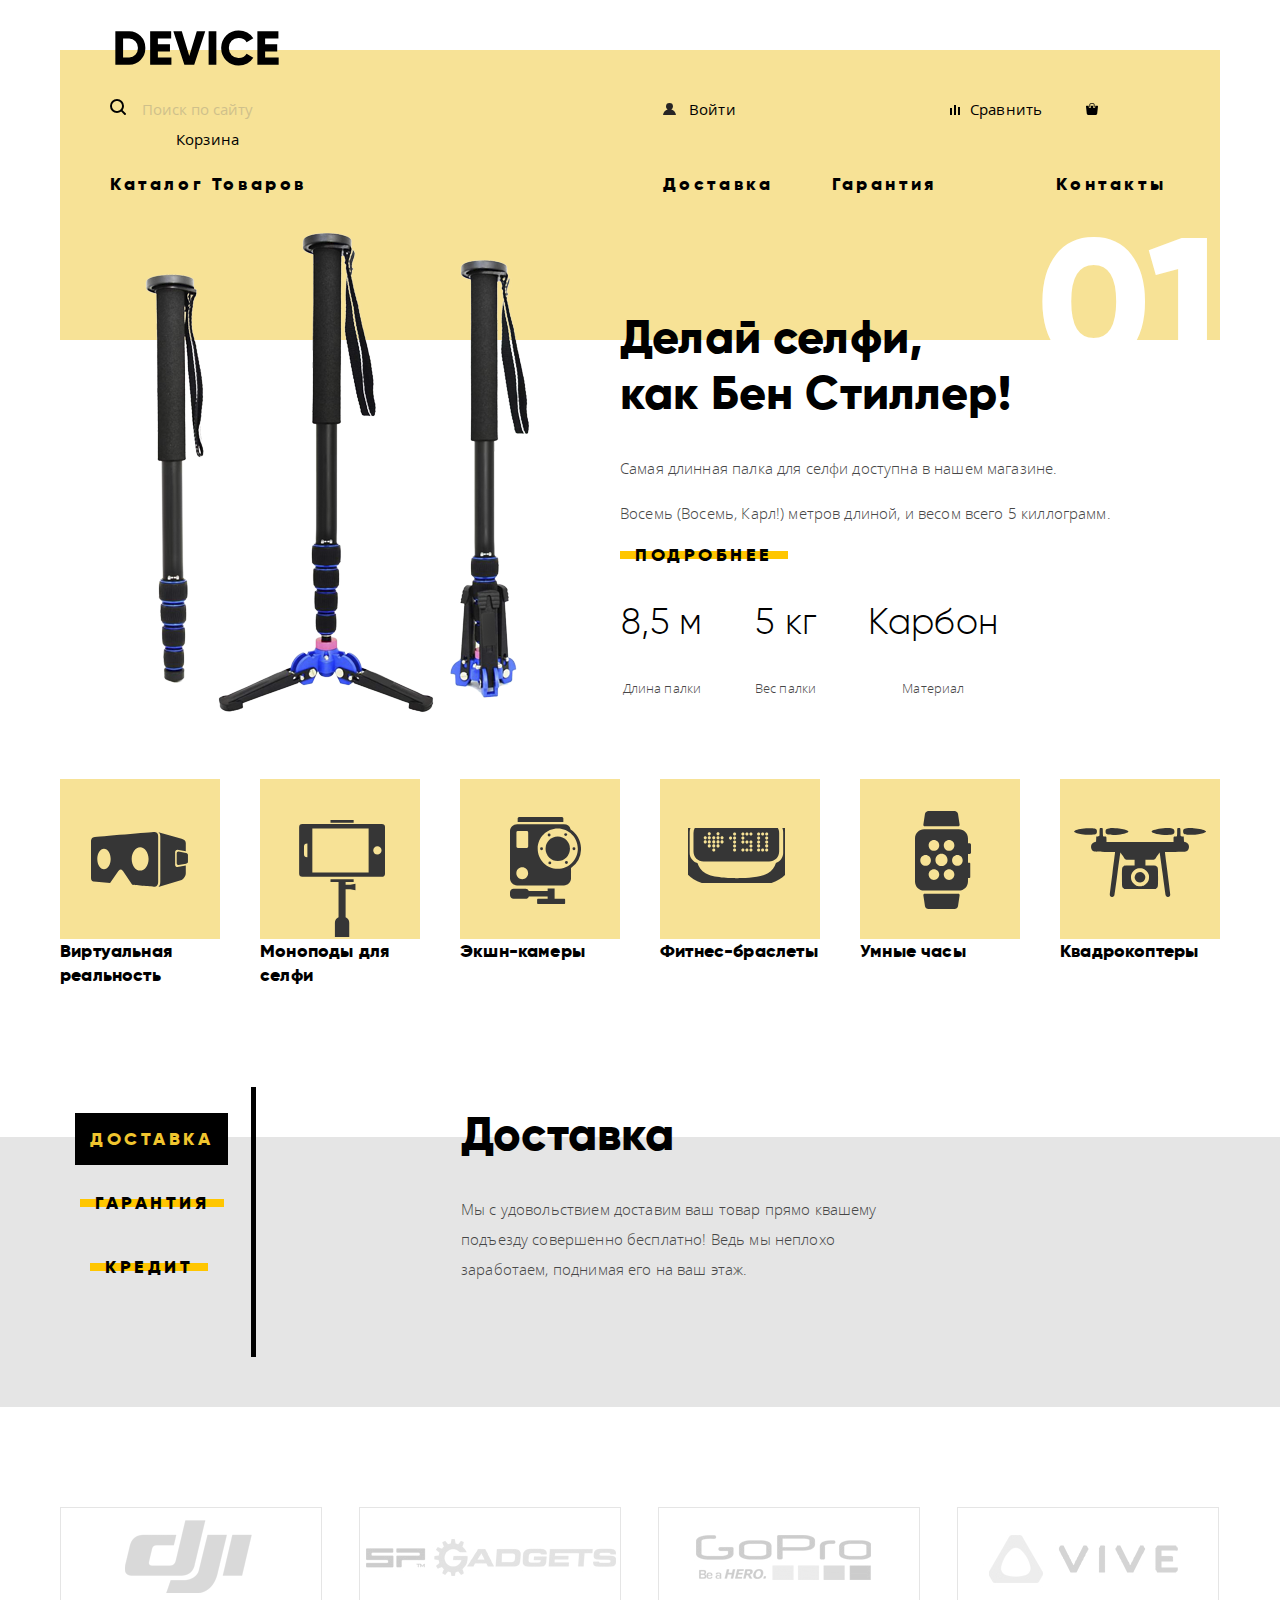
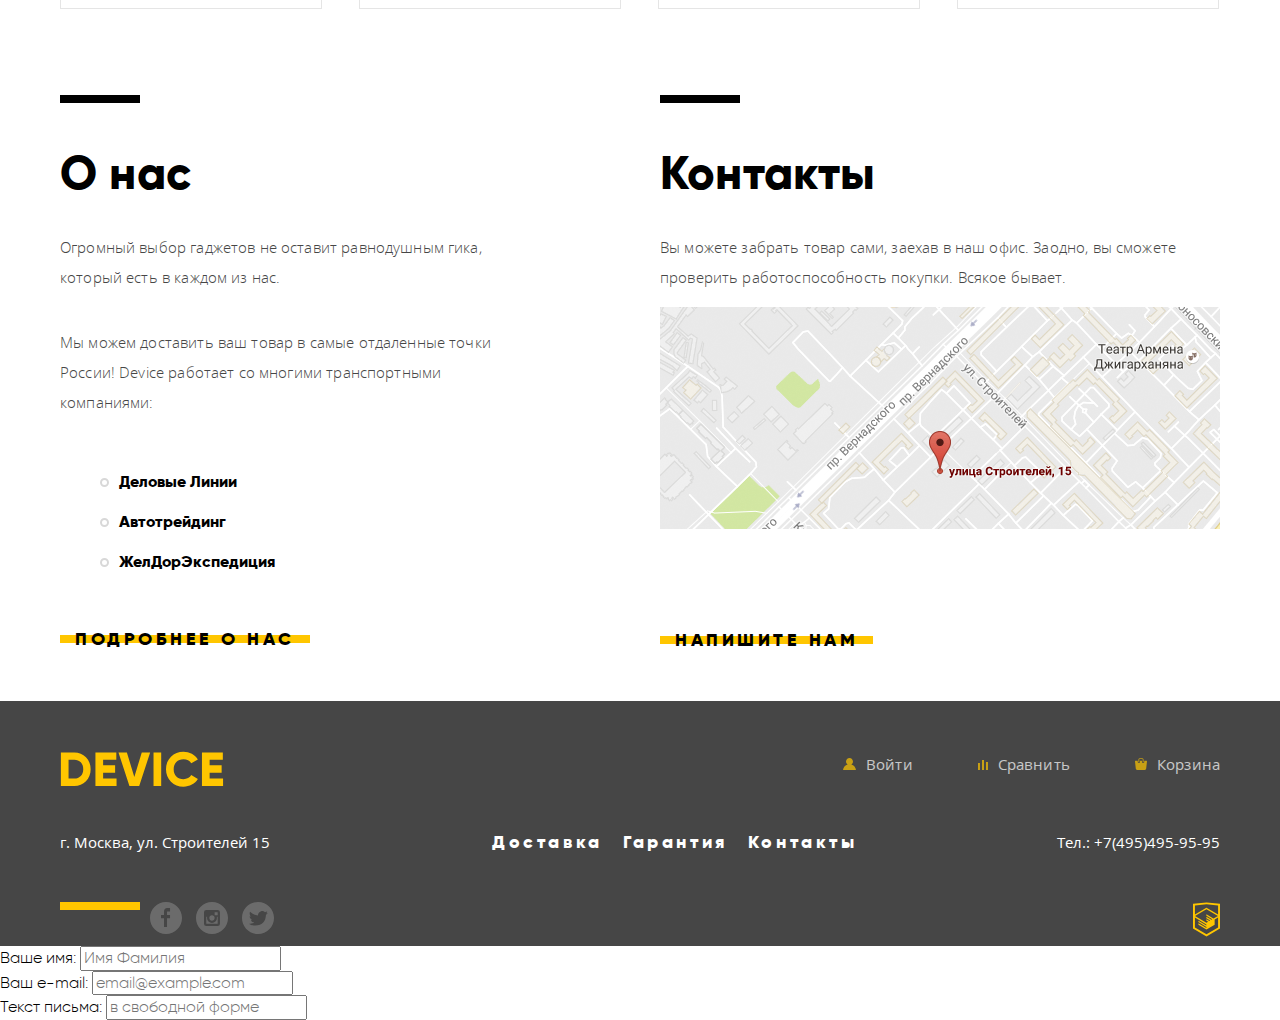
==== commit a2261bd3: "пешегад" ====
--- a/index.html
+++ b/index.html
@@ -102,18 +102,18 @@
           <label class="link-info slider-controls-item--3" for="credit">Кредит</label>
         </div>
         <ul class="slider-list">
-          <li class="slider-item">
+          <li class="slider-item slide-delivery">
             <h1>Доставка</h1>
             <p>Мы с удовольствием доставим ваш товар прямо квашему подъезду совершенно бесплатно!
               Ведь мы неплохо заработаем, поднимая его на ваш этаж.</p>
           </li>
-          <li class="slider-item">
+          <li class="slider-item slide-warranty">
             <h1>Гарантия</h1>
             <p>Если из-за возгорания купленного у нас товара у вас сгорит дом — не переживайте, мы выдадим вам новый.  
               Товар, не дом, конечно же.</p>
           </li>
-          <li class="slider-item">
+          <li class="slider-item slide-credit">
             <h1>Кредит</h1>
             <p>Залезть в долговую яму стало проще! Кредитные консультанты подберут для вас наиболее выгодные  
--- a/css/style.css
+++ b/css/style.css
@@ -242,7 +242,7 @@
 
 .index .link-info {
   position: relative;
-  padding: 10px 0;
+  padding: 15px;
   font-family: "Gilroy", sans-serif;
   font-size: 18px;
   font-weight: bold;
@@ -258,10 +258,6 @@
 .index .link-info:hover::before {
   height: 100%;
   background: #F0C52E;
-}
-
-.index .link-info:active {
-  opacity: 0.3;
 }
 
 .index p {
@@ -479,10 +475,13 @@
   left: 15px;
   position: relative;
 }
-.slider-controls .link-info:active {
+
+.slider-controls label:active {
   color: #F0C52E;
+}
+
+.slider-controls .link-info:active::before {
   background: #000000;
-  opacity: 1;
 }
 
 .slider-controls .link-info {
@@ -500,7 +499,7 @@
 
 .slider-list {
   position: relative;
-  width: 38%;
+  width: 40%;
   left: 180px;
   top: -78px;
   list-style: none;
@@ -510,7 +509,11 @@
   display: none;
 }
 
-.slider-item:nth-child(1) {
+.slide-delivery::after {
+  position: absolute;
+  content: "";
+  display: inline-block;
+  background: url("../img/delivery.svg") 50% 50% no-repeat;
 }
 
 .slider-item:nth-child(2) {
@@ -531,9 +534,9 @@
   display: block;
 }
 
-#delivery:checked ~ .slider-controls .slider-controls-item--1:active,
-#warranty:checked ~ .slider-controls .slider-controls-item--2:active,
-#credit:checked ~ .slider-controls .slider-controls-item--3:active {
+#delivery:checked ~ .slider-controls .link-info[for="delivery"],
+#warranty:checked ~ .slider-controls .link-info[for="warranty"],
+#credit:checked ~ .slider-controls .link-info[for="credit"] {
   color: #F0C52E;
   background-color: #000000;
   opacity: 1;
@@ -630,12 +633,12 @@
 }
 
 .maps img {
-width: 100%;
-height: auto;
+  width: 100%;
+  height: auto;
 }
 
 .contacts a {
-top: 94px;
+  top: 94px;
 }
 
 .footer {
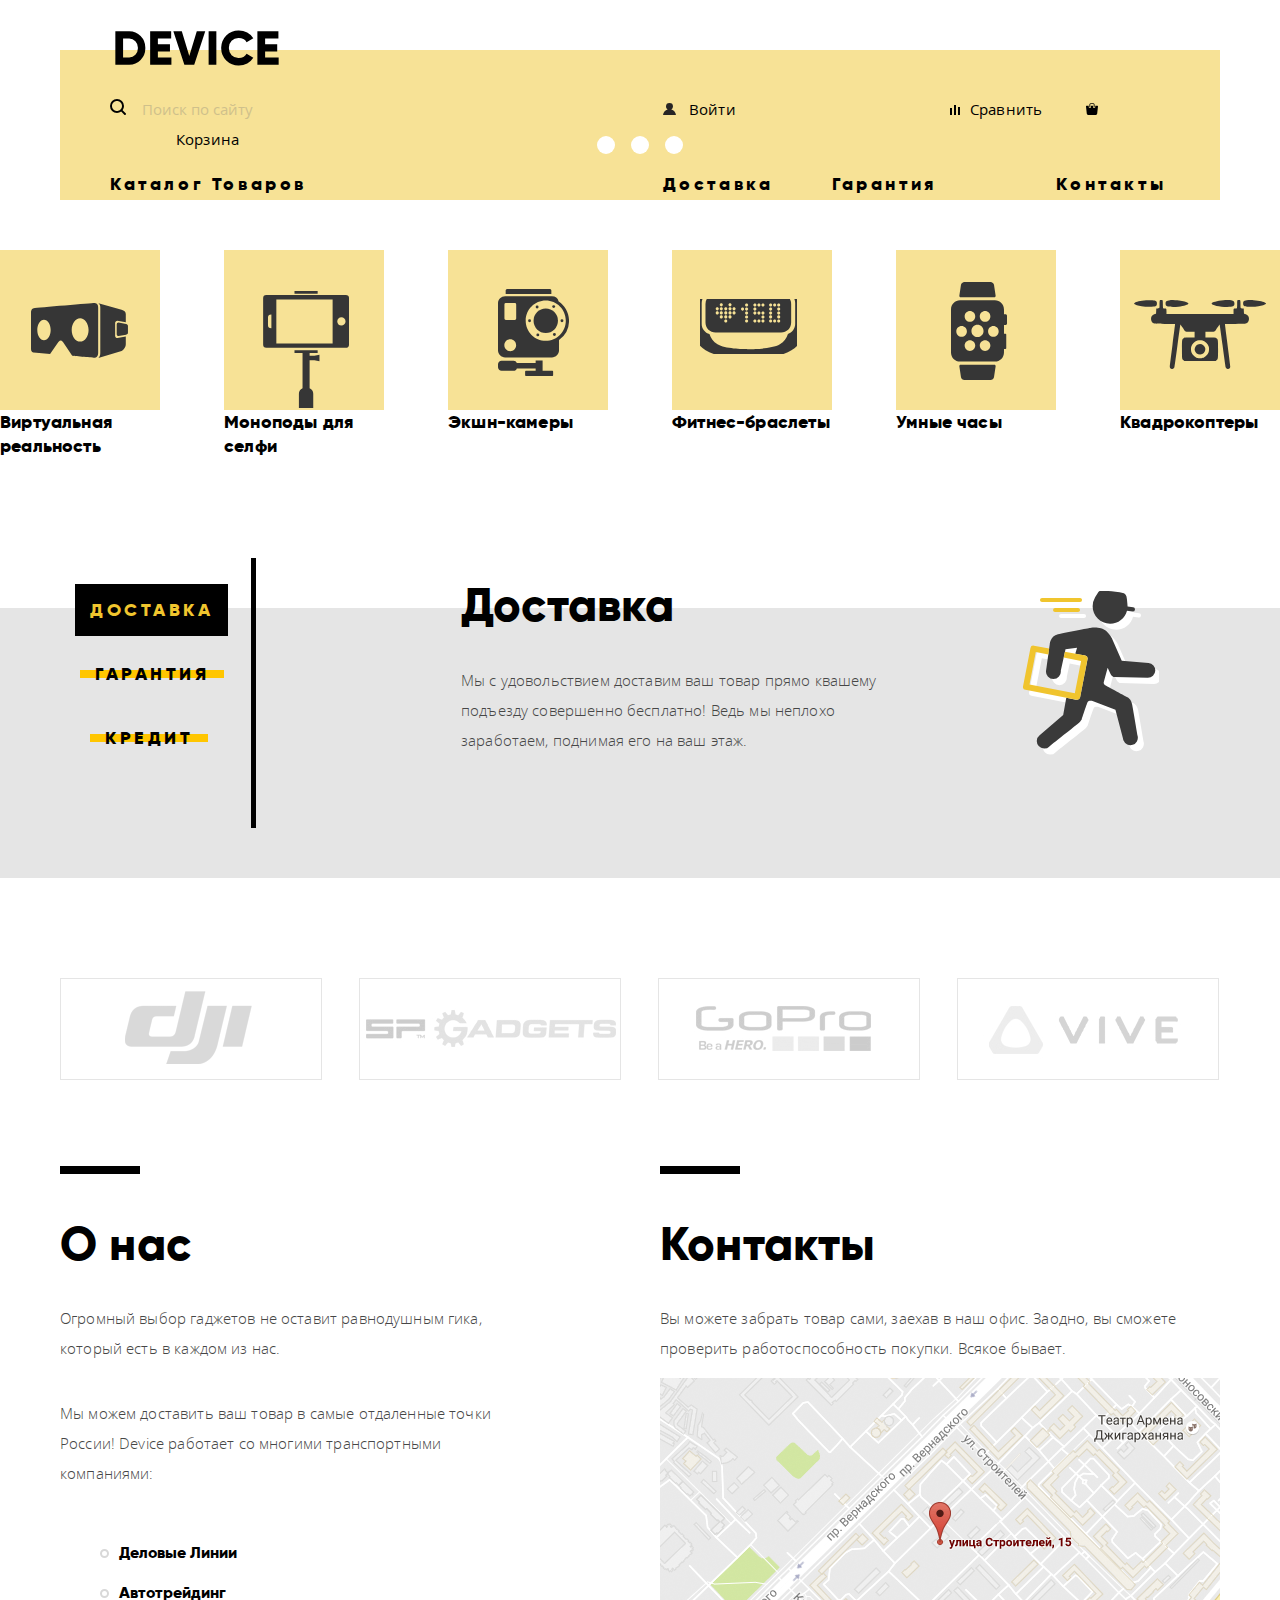
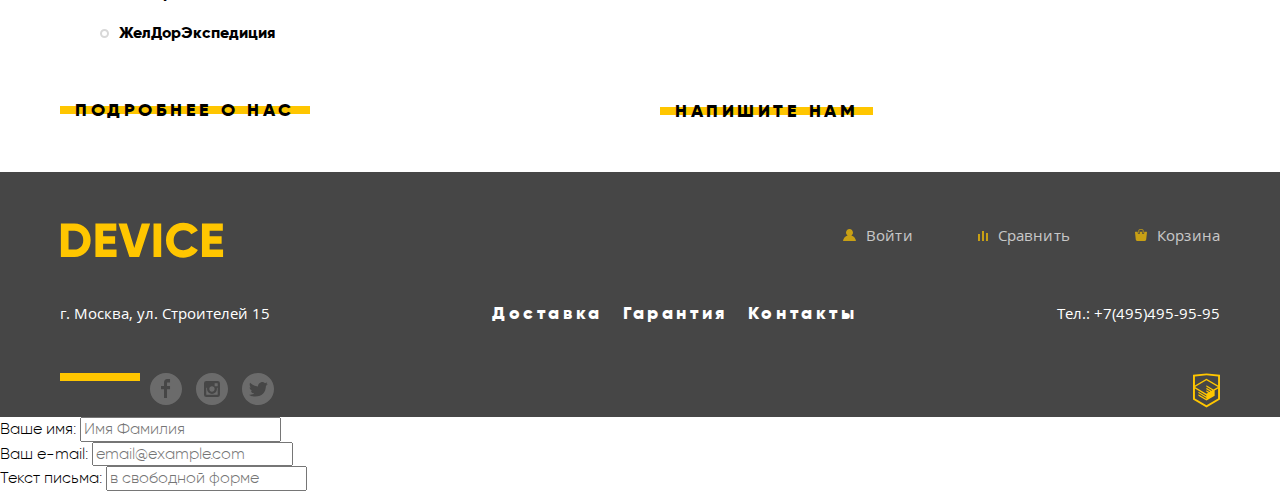
==== commit 97ce4fbd: "147" ====
--- a/index.html
+++ b/index.html
@@ -52,45 +52,111 @@
 
   <main class="main index">
     <section class="main-content">
-      <h2 class="vissually-hidden">основной контент</h2>
-      <div class="one">
-        01
-      </div>
-      <section class="stick">
-        <h2 class="vissually-hidden">о селфи палке</h2>
-        <img class="monopod-slider" src="img/slider-1.png" alt="селфи палка" width="384" height="486">
-
-        <div class="specification">
-          <h1>Делай селфи,
-            <br>
-            как Бен Стиллер!</h1>
-          <p>Самая длинная палка для селфи доступна в нашем магазине.</p>
-          <p>Восемь (Восемь, Карл!) метров длиной, и весом всего 5 киллограмм.</p>
-          <a class="link-info" href="#">подробнее</a>
-          <table>
-            <tr class="settings">
-              <td>8,5 м</td>
-              <td>5 кг</td>
-              <td>Карбон</td>
-            </tr>
-            <tr class="settings">
-              <th>Длина палки</th>
-              <th>Вес палки</th>
-              <th>Материал</th>
-            </tr>
-          </table>
-        </div>
-      </section>
-
-      <div class="catalog-sections">
-        <a class="link virt" href="#">Виртуальная реальность</a>
-        <a class="link monopod" href="#">Моноподы для селфи</a>
-        <a class="link camera" href="#">Экшн-камеры</a>
-        <a class="link bracelet" href="#">Фитнес-браслеты</a>
-        <a class="link clock" href="#">Умные часы</a>
-        <a class="link drone" href="#">Квадрокоптеры</a>
-      </div>
-    </section>
+      <h2 class="vissually-hidden">контент</h2>
+      <div class="device-container">
+        <input class="visually-hidden" type="radio" id="monopod" name="toggle" checked>
+        <input class="visually-hidden" type="radio" id="bracelet" name="toggle">
+        <input class="visually-hidden" type="radio" id="drone" name="toggle">
+
+        <div class="block-controls">
+          <label class="slider-controls-1" for="monopod">Доставка</label>
+          <label class="slider-controls-2" for="bracelet">Гарантия</label>
+          <label class="slider-controls-3" for="drone">Кредит</label>
+        </div>
+
+        <ul class="device-list">
+          <li class="device-item monopod-block">
+            <div class="number">
+              01
+            </div>
+            <h2 class="vissually-hidden">о селфи палке</h2>
+            <img class="monopod-slider" src="img/slider-1.png" alt="селфи палка" width="384" height="486">
+            <div class="specification">
+              <h1>Делай селфи,
+                <br>
+                как Бен Стиллер!</h1>
+              <p>Самая длинная палка для селфи доступна в нашем магазине.</p>
+              <p>Восемь (Восемь, Карл!) метров длиной, и весом всего 5 киллограмм.</p>
+              <a class="link-info" href="#">подробнее</a>
+              <table>
+                <tr class="settings">
+                  <td>8,5 м</td>
+                  <td>5 кг</td>
+                  <td>Карбон</td>
+                </tr>
+                <tr class="settings">
+                  <th>Длина палки</th>
+                  <th>Вес палки</th>
+                  <th>Материал</th>
+                </tr>
+              </table>
+            </div>
+          </li>
+
+          <li class="device-item bracelet-block">
+            <div class="number">
+              02
+            </div>
+            <h2 class="vissually-hidden">фитнес браслет</h2>
+            <img class="bracelet-slider" src="img/slider-2.png" alt="браслет" width="345" height="485">
+            <div class="specification">
+              <h1>Худеем
+                <br>
+                правильно</h1>
+              <p>Мотивирующие фитнес-браслеты помогут найти в себе силы</p>
+              <p>не пропускать занятия и соблюдать диету.</p>
+              <a class="link-info" href="#">подробнее</a>
+              <table>
+                <tr class="settings">
+                  <td>48 часов</td>
+                </tr>
+                <tr class="settings">
+                  <th>без перезарядки</th>
+                </tr>
+              </table>
+            </div>
+          </li>
+
+          <li class="device-item drone-block">
+            <div class="number">
+              03
+            </div>
+            <h2 class="vissually-hidden">квадрокоптер</h2>
+            <img class="drone-slider" src="img/slider-3.png" alt="браслет" width="526" height="334">
+            <div class="specification">
+              <h1>Порхает как бабочка,
+                <br>
+                жалит как пчела</h1>
+              <p>Это обычный, на первый взгляд, квадрокоптер оснащен</p>
+              <p>мощным лазером, замаскированным под стандартную камеру.</p>
+              <a class="link-info" href="#">подробнее</a>
+              <table>
+                <tr class="settings">
+                  <td>800 м</td>
+                  <td>50 м</td>
+                </tr>
+                <tr class="settings">
+                  <th>дальность полета</th>
+                  <th>радиус поражения</th>
+                </tr>
+              </table>
+            </div>
+          </li>
+        </ul>
+      </div>
+    </section>
+
+
+
+    <div class="catalog-sections">
+      <a class="link virt" href="#">Виртуальная реальность</a>
+      <a class="link monopod" href="#">Моноподы для селфи</a>
+      <a class="link camera" href="#">Экшн-камеры</a>
+      <a class="link bracelet" href="#">Фитнес-браслеты</a>
+      <a class="link clock" href="#">Умные часы</a>
+      <a class="link drone" href="#">Квадрокоптеры</a>
+    </div>
+
     <section class="slider">
       <div class="container">
         <input class="visually-hidden" type="radio" id="delivery" name="toggle" checked>
@@ -113,7 +179,7 @@
 
               Товар, не дом, конечно же.</p>
           </li>
-          <li class="slider-item slide-credit">
+          <li class="slider-item slide-creditф">
             <h1>Кредит</h1>
             <p>Залезть в долговую яму стало проще! Кредитные консультанты подберут для вас наиболее выгодные  
--- a/css/style.css
+++ b/css/style.css
@@ -182,7 +182,7 @@
 
 .main-content {
   max-width: 1160px;
-  margin: 0 auto;
+  margin: 50px auto;
 }
 /*inner-->*/
 .breadcrumbs {
@@ -283,7 +283,101 @@
   z-index: -1;
 }
 
-.one {
+.main-content {
+position: relative;
+}
+
+.visually-hidden {
+  position: absolute;
+  width: 1px;
+  height: 1px;
+  margin: -1px;
+  padding: 0;
+  overflow: hidden;
+  border: 0;
+  clip: rect(0 0 0 0)
+}
+
+.block-controls {
+  position: absolute;
+  left: 50%;
+  bottom: 104px;
+  z-index: 100;
+
+  width: 160px;
+  height: 18px;
+
+  text-align: center;
+  font-size: 0;
+  transform: translateX(-50%);
+}
+
+.block-controls label {
+  position: relative;
+
+  display: inline-block;
+  width: 18px;
+  height: 18px;
+  padding: 8px;
+
+  border-radius: 50%;
+  cursor: pointer;
+}
+
+.block-controls label::after {
+  content: "";
+
+  position: absolute;
+  top: 8px;
+  left: 8px;
+  z-index: 1;
+
+  width: 18px;
+  height: 18px;
+
+  background: #ffffff;
+
+  border-radius: 50%;
+}
+
+.device-list {
+  list-style: none;
+}
+
+.device-item {
+  display: none;
+}
+
+#monopod:checked ~ .device-list .monopod-block {
+  display: block;
+}
+
+#bracelet:checked ~ .device-list .bracelet-block {
+  display: block;
+}
+
+#drone:checked ~ .device-list .drone-block {
+  display: block;
+}
+
+#monopod:checked ~ .device-blocks .monopod-block::before,
+#bracelet:checked ~ .device-blocks .bracelet-block::before,
+#drone:checked ~ .device-blocks .drone-block::before {
+  content: "";
+  position: absolute;
+  left: 50%;
+  top: 50%;
+  z-index: 2;
+  width: 4px;
+  height: 4px;
+  margin: -4px;
+  background-color: inherit;
+  border: 2px solid #c1c1c1;
+  border-radius: 50%;
+}
+
+
+.number {
   display: flex;
   justify-content: flex-end;
   font-family: "Gilroy", sans-serif;
@@ -299,17 +393,14 @@
   margin-bottom: -62px;
 }
 
-.stick {
-  position: relative;
-  margin-bottom: 50px;
-}
-
 .specification {
   max-width: 510px;
   margin-left: 560px;
 }
 
-.monopod-slider {
+.monopod-block,
+.clock-block,
+.drone-block {
   position: absolute;
   top: -80px;
   left: 85px;
@@ -455,17 +546,6 @@
   margin: auto;
 }
 
-.visually-hidden {
-  position: absolute;
-  width: 1px;
-  height: 1px;
-  margin: -1px;
-  padding: 0;
-  overflow: hidden;
-  border: 0;
-  clip: rect(0 0 0 0)
-}
-
 .slider-controls {
   max-width: 10%;
   border-right: 5px solid black;
@@ -499,7 +579,7 @@
 
 .slider-list {
   position: relative;
-  width: 40%;
+  width: 100%;
   left: 180px;
   top: -78px;
   list-style: none;
@@ -509,17 +589,27 @@
   display: none;
 }
 
-.slide-delivery::after {
-  position: absolute;
-  content: "";
-  display: inline-block;
-  background: url("../img/delivery.svg") 50% 50% no-repeat;
-}
-
-.slider-item:nth-child(2) {
-}
-
-.slider-item:nth-child(3) {
+.slider-item p {
+  max-width: 47%;
+}
+
+.slide-credit p {
+  max-width: 49%;
+}
+
+.slide-delivery {
+  position: absolute;
+  background: url("../img/delivery.svg") 70% 75% no-repeat;
+}
+
+.slide-warranty {
+  position: absolute;
+  background: url("../img/warranty.svg") 70% 75% no-repeat;
+}
+
+.slide-credit {
+  position: absolute;
+  background: url("../img/credit.svg") 70% 65% no-repeat;
 }
 
 #delivery:checked ~ .slider-list .slider-item:nth-child(1) {
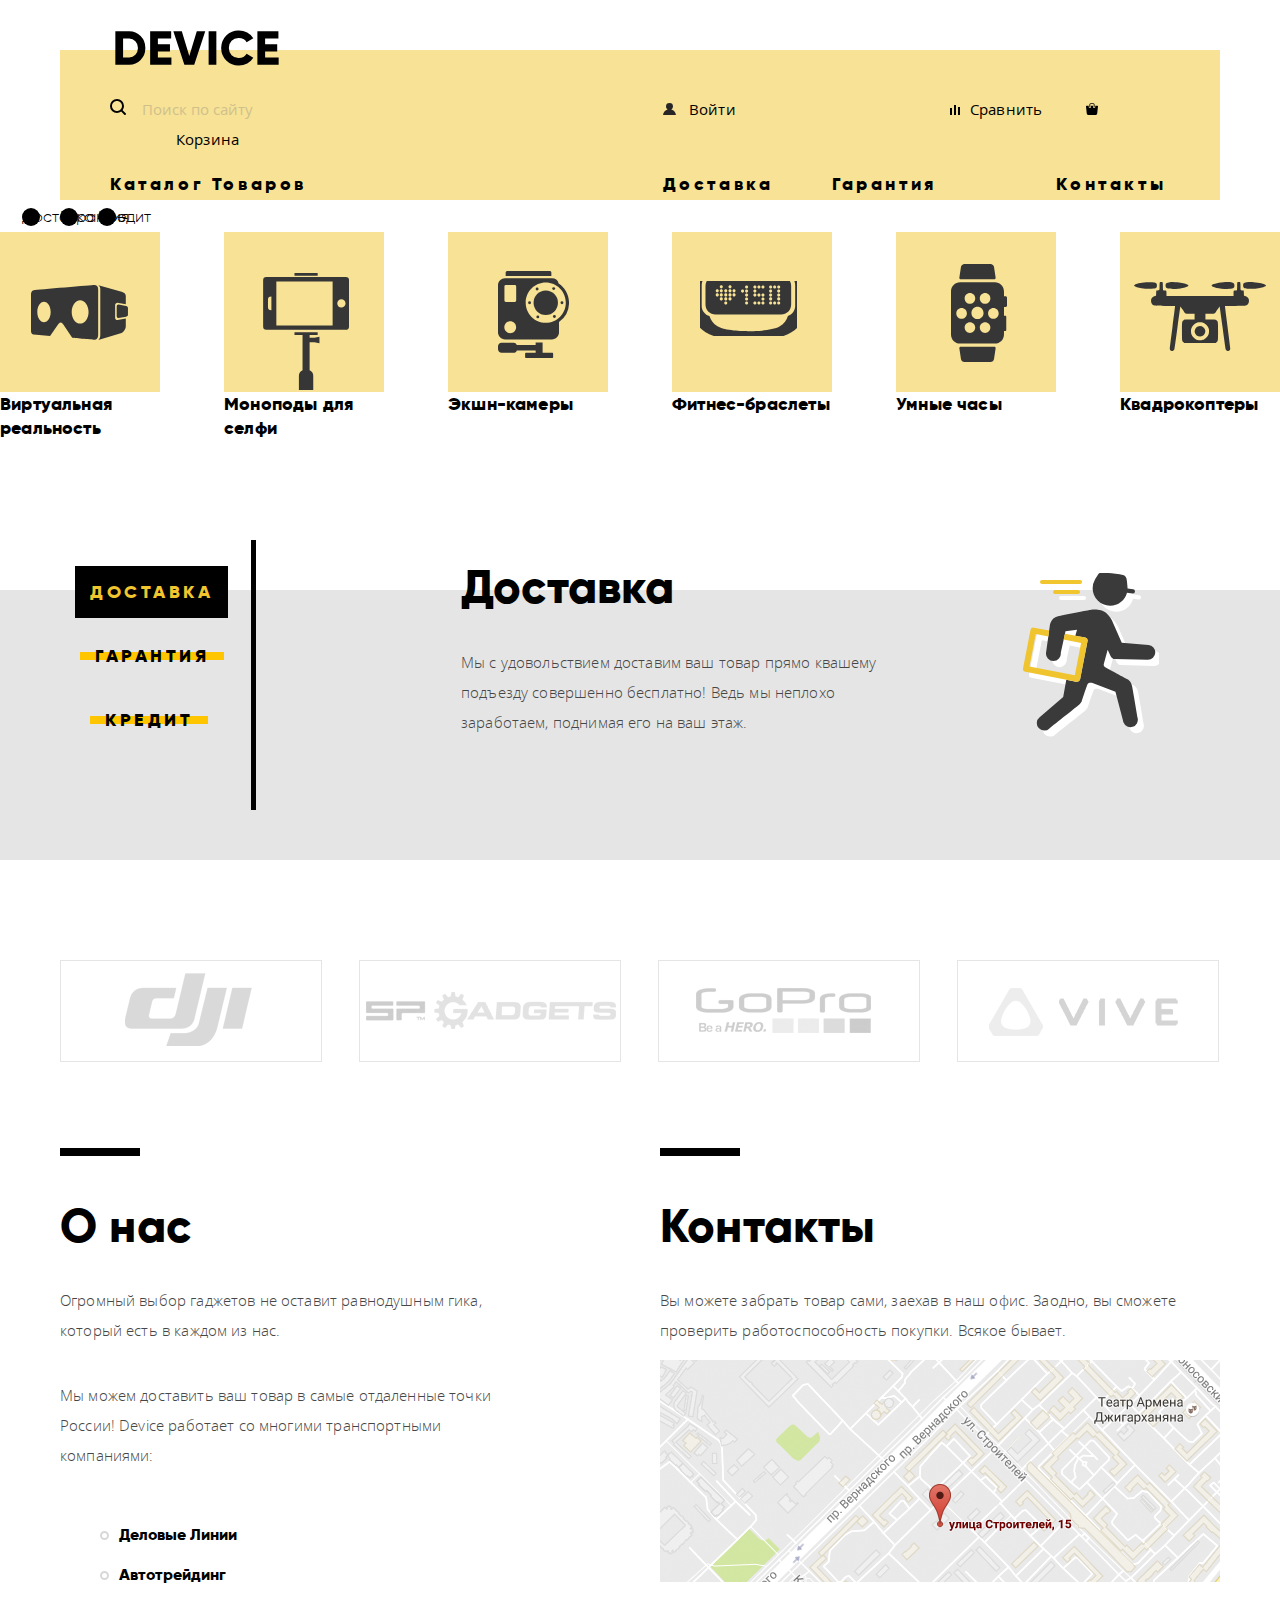
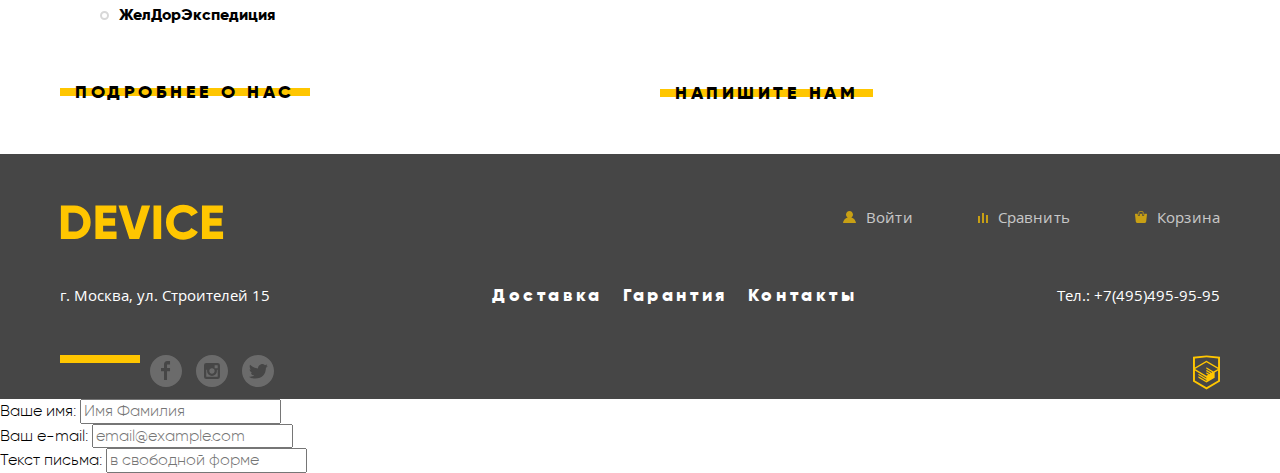
==== commit 8fa804e7: "0o" ====
--- a/index.html
+++ b/index.html
@@ -59,9 +59,9 @@
         <input class="visually-hidden" type="radio" id="drone" name="toggle">
 
         <div class="block-controls">
-          <label class="slider-controls-1" for="monopod">Доставка</label>
-          <label class="slider-controls-2" for="bracelet">Гарантия</label>
-          <label class="slider-controls-3" for="drone">Кредит</label>
+          <label class="slide-controls-1" for="monopod">Доставка</label>
+          <label class="slide-controls-2" for="bracelet">Гарантия</label>
+          <label class="slide-controls-3" for="drone">Кредит</label>
         </div>
 
         <ul class="device-list">
--- a/css/style.css
+++ b/css/style.css
@@ -180,10 +180,6 @@
 }
 */
 
-.main-content {
-  max-width: 1160px;
-  margin: 50px auto;
-}
 /*inner-->*/
 .breadcrumbs {
   display: inline-block;
@@ -287,6 +283,12 @@
 position: relative;
 }
 
+.device-container {
+  display: flex;
+  width: 1160px;
+  margin: auto;
+}
+
 .visually-hidden {
   position: absolute;
   width: 1px;
@@ -300,26 +302,17 @@
 
 .block-controls {
   position: absolute;
-  left: 50%;
-  bottom: 104px;
-  z-index: 100;
-
-  width: 160px;
-  height: 18px;
-
-  text-align: center;
-  font-size: 0;
+  width: 10%;
+  text-align: right;
   transform: translateX(-50%);
 }
 
 .block-controls label {
   position: relative;
-
   display: inline-block;
   width: 18px;
   height: 18px;
   padding: 8px;
-
   border-radius: 50%;
   cursor: pointer;
 }
@@ -335,43 +328,43 @@
   width: 18px;
   height: 18px;
 
-  background: #ffffff;
+  background: #000000;
 
   border-radius: 50%;
 }
 
 .device-list {
+  position: relative;
+  top: -16px;
+  left: -40px;
   list-style: none;
 }
 
 .device-item {
+  position: absolute;
   display: none;
 }
 
-#monopod:checked ~ .device-list .monopod-block {
-  display: block;
-}
-
-#bracelet:checked ~ .device-list .bracelet-block {
-  display: block;
-}
-
-#drone:checked ~ .device-list .drone-block {
-  display: block;
-}
-
-#monopod:checked ~ .device-blocks .monopod-block::before,
-#bracelet:checked ~ .device-blocks .bracelet-block::before,
-#drone:checked ~ .device-blocks .drone-block::before {
-  content: "";
-  position: absolute;
-  left: 50%;
-  top: 50%;
-  z-index: 2;
+#monopod:checked ~ .device-list .device-item:nth-child(1) {
+  display: block;
+}
+
+#bracelet:checked ~ .device-list .device-item:nth-child(2) {
+  display: block;
+}
+
+#drone:checked ~ .device-list .device-item:nth-child(3) {
+  display: block;
+}
+
+#monopod:checked ~ .device-list .monopod-block [for="monopod"],
+#bracelet:checked ~ .device-list .bracelet-block [for="bracelet"],
+#drone:checked ~ .device-list .drone-block [for="drone"] {
+  position: absolute;
   width: 4px;
   height: 4px;
   margin: -4px;
-  background-color: inherit;
+  background-color: #000000;
   border: 2px solid #c1c1c1;
   border-radius: 50%;
 }
@@ -398,13 +391,6 @@
   margin-left: 560px;
 }
 
-.monopod-block,
-.clock-block,
-.drone-block {
-  position: absolute;
-  top: -80px;
-  left: 85px;
-}
 
 table {
   border-spacing: 50px 30px;
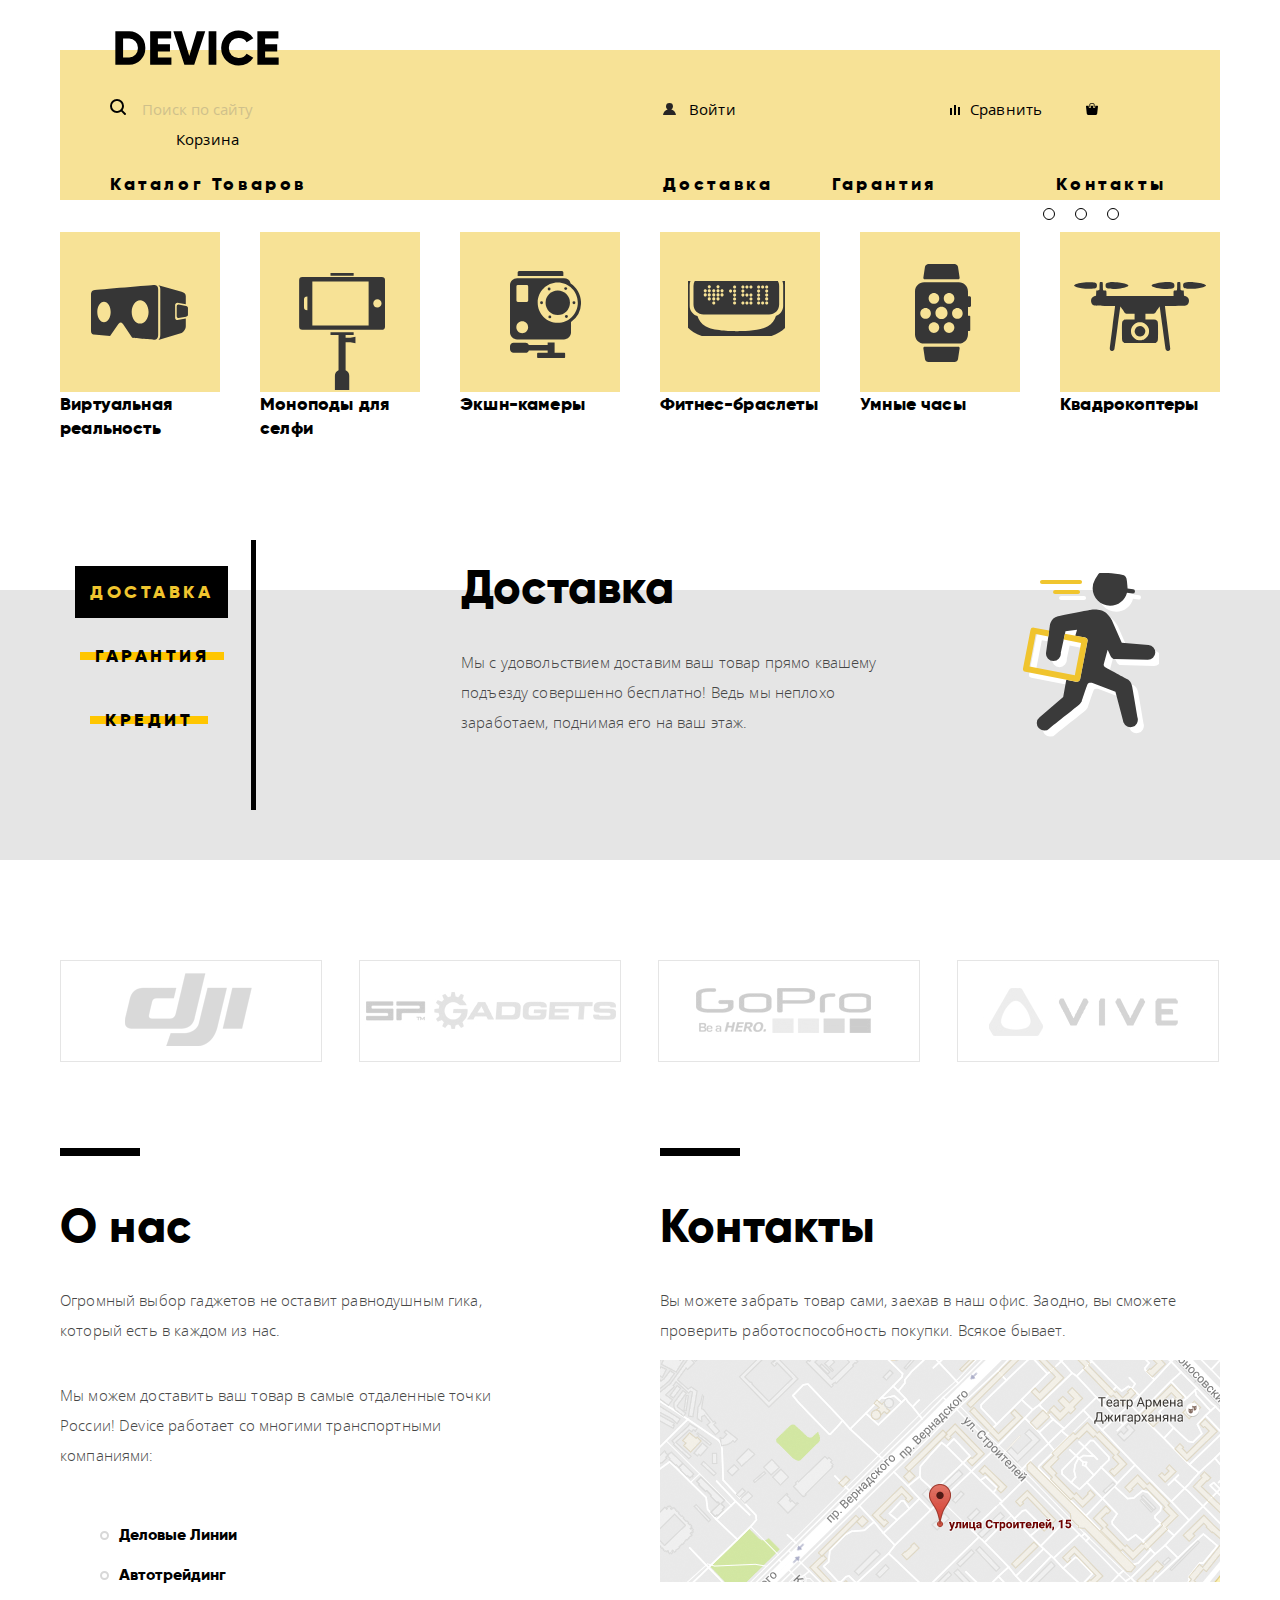
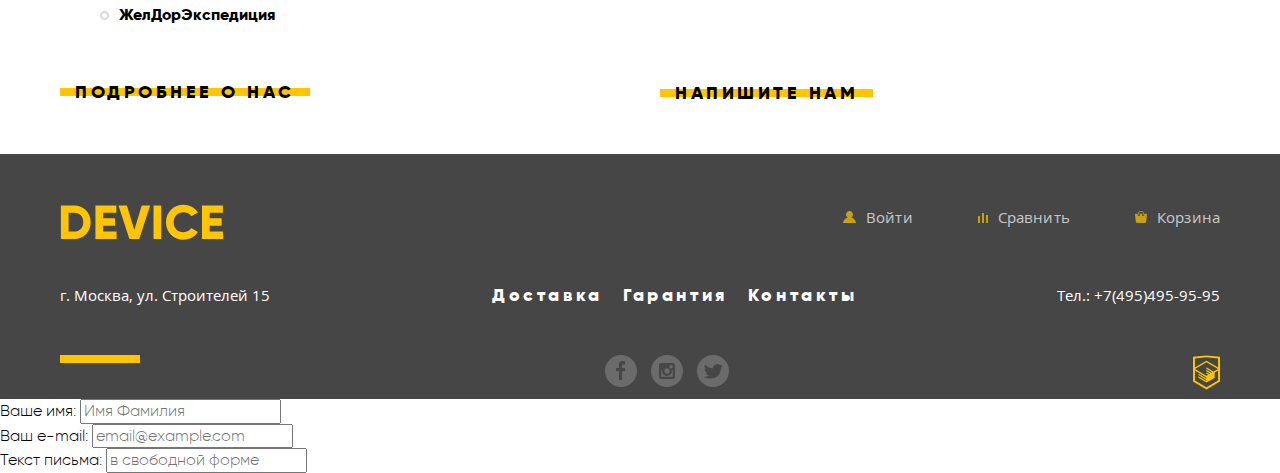
==== commit fa21b3ce: "0--" ====
--- a/index.html
+++ b/index.html
@@ -52,101 +52,101 @@
 
   <main class="main index">
     <section class="main-content">
-      <h2 class="vissually-hidden">контент</h2>
       <div class="device-container">
+        <h2 class="visually-hidden">устройства</h2>
         <input class="visually-hidden" type="radio" id="monopod" name="toggle" checked>
         <input class="visually-hidden" type="radio" id="bracelet" name="toggle">
         <input class="visually-hidden" type="radio" id="drone" name="toggle">
-
-        <div class="block-controls">
-          <label class="slide-controls-1" for="monopod">Доставка</label>
-          <label class="slide-controls-2" for="bracelet">Гарантия</label>
-          <label class="slide-controls-3" for="drone">Кредит</label>
-        </div>
-
-        <ul class="device-list">
+        <div class="controls-slide">
+          <label class="controls-item controls-item--1" for="monopod">Первый</label>
+          <label class="controls-item controls-item--2" for="bracelet">Второй</label>
+          <label class="controls-item controls-item--3" for="drone">Третий</label>
+        </div>
+        <ul class="device-sliders">
           <li class="device-item monopod-block">
-            <div class="number">
+            <span class="number">
               01
+            </span>
+            <div class="stick">
+              <img class="monopod-slider painting" src="img/slider-1.png" alt="селфи палка" width="384" height="486">
+
+              <div class="specification">
+                <h1>Делай селфи,
+                  <br>
+                  как Бен Стиллер!</h1>
+                <p>Самая длинная палка для селфи доступна в нашем магазине.</p>
+                <p>Восемь (Восемь, Карл!) метров длиной, и весом всего 5 киллограмм.</p>
+                <a class="link-info" href="#">подробнее</a>
+                <table>
+                  <tr class="settings">
+                    <td>8,5 м</td>
+                    <td>5 кг</td>
+                    <td>Карбон</td>
+                  </tr>
+                  <tr class="settings">
+                    <th>Длина палки</th>
+                    <th>Вес палки</th>
+                    <th>Материал</th>
+                  </tr>
+                </table>
+              </div>
             </div>
-            <h2 class="vissually-hidden">о селфи палке</h2>
-            <img class="monopod-slider" src="img/slider-1.png" alt="селфи палка" width="384" height="486">
-            <div class="specification">
-              <h1>Делай селфи,
-                <br>
-                как Бен Стиллер!</h1>
-              <p>Самая длинная палка для селфи доступна в нашем магазине.</p>
-              <p>Восемь (Восемь, Карл!) метров длиной, и весом всего 5 киллограмм.</p>
-              <a class="link-info" href="#">подробнее</a>
-              <table>
-                <tr class="settings">
-                  <td>8,5 м</td>
-                  <td>5 кг</td>
-                  <td>Карбон</td>
-                </tr>
-                <tr class="settings">
-                  <th>Длина палки</th>
-                  <th>Вес палки</th>
-                  <th>Материал</th>
-                </tr>
-              </table>
+          </li>
+
+          <li class="device-item bracelet-block">
+            <span class="number">
+              02
+            </span>
+            <div class="bracelet">
+              <img class="bracelet-slider painting" src="img/slider-2.png" alt="браслет" width="345" height="485">
+              <div class="specification">
+                <h1>Худеем
+                  <br>
+                  правильно</h1>
+                <p>Мотивирующие фитнес-браслеты помогут найти в себе силы</p>
+                <p>не пропускать занятия и соблюдать диету.</p>
+                <a class="link-info" href="#">подробнее</a>
+                <table>
+                  <tr class="settings">
+                    <td>48 часов</td>
+                  </tr>
+                  <tr class="settings">
+                    <th>без перезарядки</th>
+                  </tr>
+                </table>
+              </div>
             </div>
           </li>
 
-          <li class="device-item bracelet-block">
-            <div class="number">
-              02
+          <li class="device-item drone-block">
+            <span class="number">
+              03
+            </span>
+            <div class="drone">
+              <img class="drone-slider painting" src="img/slider-3.png" alt="браслет" width="526" height="334"> mf
+              <div class="specification">
+                <h1>Порхает как бабочка,
+                  <br>
+                  жалит как пчела</h1>
+                <p>Это обычный, на первый взгляд, квадрокоптер оснащен</p>
+                <p>мощным лазером, замаскированным под стандартную камеру.</p>
+                <a class="link-info" href="#">подробнее</a>
+                <table>
+                  <tr class="settings">
+                    <td>800 м</td>
+                    <td>50 м</td>
+                  </tr>
+                  <tr class="settings">
+                    <th>дальность полета</th>
+                    <th>радиус поражения</th>
+                  </tr>
+                </table>
+              </div>
             </div>
-            <h2 class="vissually-hidden">фитнес браслет</h2>
-            <img class="bracelet-slider" src="img/slider-2.png" alt="браслет" width="345" height="485">
-            <div class="specification">
-              <h1>Худеем
-                <br>
-                правильно</h1>
-              <p>Мотивирующие фитнес-браслеты помогут найти в себе силы</p>
-              <p>не пропускать занятия и соблюдать диету.</p>
-              <a class="link-info" href="#">подробнее</a>
-              <table>
-                <tr class="settings">
-                  <td>48 часов</td>
-                </tr>
-                <tr class="settings">
-                  <th>без перезарядки</th>
-                </tr>
-              </table>
-            </div>
-          </li>
-
-          <li class="device-item drone-block">
-            <div class="number">
-              03
-            </div>
-            <h2 class="vissually-hidden">квадрокоптер</h2>
-            <img class="drone-slider" src="img/slider-3.png" alt="браслет" width="526" height="334">
-            <div class="specification">
-              <h1>Порхает как бабочка,
-                <br>
-                жалит как пчела</h1>
-              <p>Это обычный, на первый взгляд, квадрокоптер оснащен</p>
-              <p>мощным лазером, замаскированным под стандартную камеру.</p>
-              <a class="link-info" href="#">подробнее</a>
-              <table>
-                <tr class="settings">
-                  <td>800 м</td>
-                  <td>50 м</td>
-                </tr>
-                <tr class="settings">
-                  <th>дальность полета</th>
-                  <th>радиус поражения</th>
-                </tr>
-              </table>
-            </div>
-          </li>
-        </ul>
-      </div>
-    </section>
-
-
+          </li>
+        </ul>
+      </div>
+    </section>
 
     <div class="catalog-sections">
       <a class="link virt" href="#">Виртуальная реальность</a>
@@ -179,7 +179,7 @@
 
               Товар, не дом, конечно же.</p>
           </li>
-          <li class="slider-item slide-creditф">
+          <li class="slider-item slide-credit">
             <h1>Кредит</h1>
             <p>Залезть в долговую яму стало проще! Кредитные консультанты подберут для вас наиболее выгодные  
--- a/css/style.css
+++ b/css/style.css
@@ -280,7 +280,11 @@
 }
 
 .main-content {
-position: relative;
+  position: relative;
+}
+
+ul.device-sliders {
+    padding: 0;
 }
 
 .device-container {
@@ -289,108 +293,82 @@
   margin: auto;
 }
 
-.visually-hidden {
-  position: absolute;
-  width: 1px;
-  height: 1px;
-  margin: -1px;
-  padding: 0;
-  overflow: hidden;
-  border: 0;
-  clip: rect(0 0 0 0)
-}
-
-.block-controls {
-  position: absolute;
-  width: 10%;
-  text-align: right;
-  transform: translateX(-50%);
-}
-
-.block-controls label {
-  position: relative;
-  display: inline-block;
-  width: 18px;
-  height: 18px;
-  padding: 8px;
+.controls-slide {
+  position: absolute;
+  font-size: 0;
+  bottom: 37%;
+  right: 11%;
+}
+
+.controls-slide label {
+  display: inline-block;
+  width: 10px;
+  height: 10px;
+  margin-right: 20px;
+  border: 1px solid #000000;
   border-radius: 50%;
-  cursor: pointer;
-}
-
-.block-controls label::after {
-  content: "";
-
-  position: absolute;
-  top: 8px;
-  left: 8px;
-  z-index: 1;
-
-  width: 18px;
-  height: 18px;
-
-  background: #000000;
-
-  border-radius: 50%;
-}
-
-.device-list {
-  position: relative;
-  top: -16px;
-  left: -40px;
+}
+
+#product-1:checked ~ .device-slider .device-item:nth-child(1) {
+  display: block;
+}
+
+#product-2:checked ~ .device-slider .device-item:nth-child(2) {
+  display: block;
+}
+
+#product-3:checked ~ .device-slider .device-item:nth-child(3) {
+  display: block;
+}
+
+#monopod:checked ~ .controls-slide .controls-item[for="monopod"],
+#bracelet:checked ~ .controls-slide .controls-item[for="bracelet"],
+#drone:checked ~ .controls-slide .controls-item[for="drone"]
+{
+position: absolute;
+left: 50%;
+top: 50%;
+width: 4px;
+height: 4px;
+border: 1px solid #000000;
+border-radius: 50%
+}
+
+.device-slider {
   list-style: none;
 }
 
-.device-item {
-  position: absolute;
-  display: none;
-}
-
-#monopod:checked ~ .device-list .device-item:nth-child(1) {
-  display: block;
-}
-
-#bracelet:checked ~ .device-list .device-item:nth-child(2) {
-  display: block;
-}
-
-#drone:checked ~ .device-list .device-item:nth-child(3) {
-  display: block;
-}
-
-#monopod:checked ~ .device-list .monopod-block [for="monopod"],
-#bracelet:checked ~ .device-list .bracelet-block [for="bracelet"],
-#drone:checked ~ .device-list .drone-block [for="drone"] {
-  position: absolute;
-  width: 4px;
-  height: 4px;
-  margin: -4px;
-  background-color: #000000;
-  border: 2px solid #c1c1c1;
-  border-radius: 50%;
-}
-
-
 .number {
-  display: flex;
-  justify-content: flex-end;
+  position: absolute;
   font-family: "Gilroy", sans-serif;
   font-size: 180px;
   color: #FFFFFF;
   letter-spacing: 0.36px;
   font-weight: bold;
-  margin-right: 40px;
   background-image: linear-gradient(#F7E296,#F7E296);
   width: 1160px;
   height: 140px;
-  margin: auto;
   margin-bottom: -62px;
+  text-align: right;
+}
+
+.device-item {
+  width: 100%;
+  margin-bottom: 50px;
+  display: none;
 }
 
 .specification {
-  max-width: 510px;
-  margin-left: 560px;
-}
-
+  max-width: 45%;
+  margin-left: 55%;
+  padding-top: 77px;
+}
+
+.monopod-slider {
+  position: absolute;
+  top: 34px;
+  left: 215px;
+}
 
 table {
   border-spacing: 50px 30px;
@@ -418,6 +396,8 @@
 
 .catalog-sections {
   display: flex;
+  width: 1160px;
+  margin: auto;
   justify-content: space-between;
   margin-bottom: 150px;
 }
@@ -530,6 +510,17 @@
   display: flex;
   width: 1160px;
   margin: auto;
+}
+
+.visually-hidden {
+  position: absolute;
+  width: 1px;
+  height: 1px;
+  margin: -1px;
+  padding: 0;
+  overflow: hidden;
+  border: 0;
+  clip: rect(0 0 0 0)
 }
 
 .slider-controls {
@@ -822,7 +813,7 @@
 }
 
 .social-link {
-  margin-left: 90px;
+  margin-left: 47%;
   opacity: 0.2;
 }
 
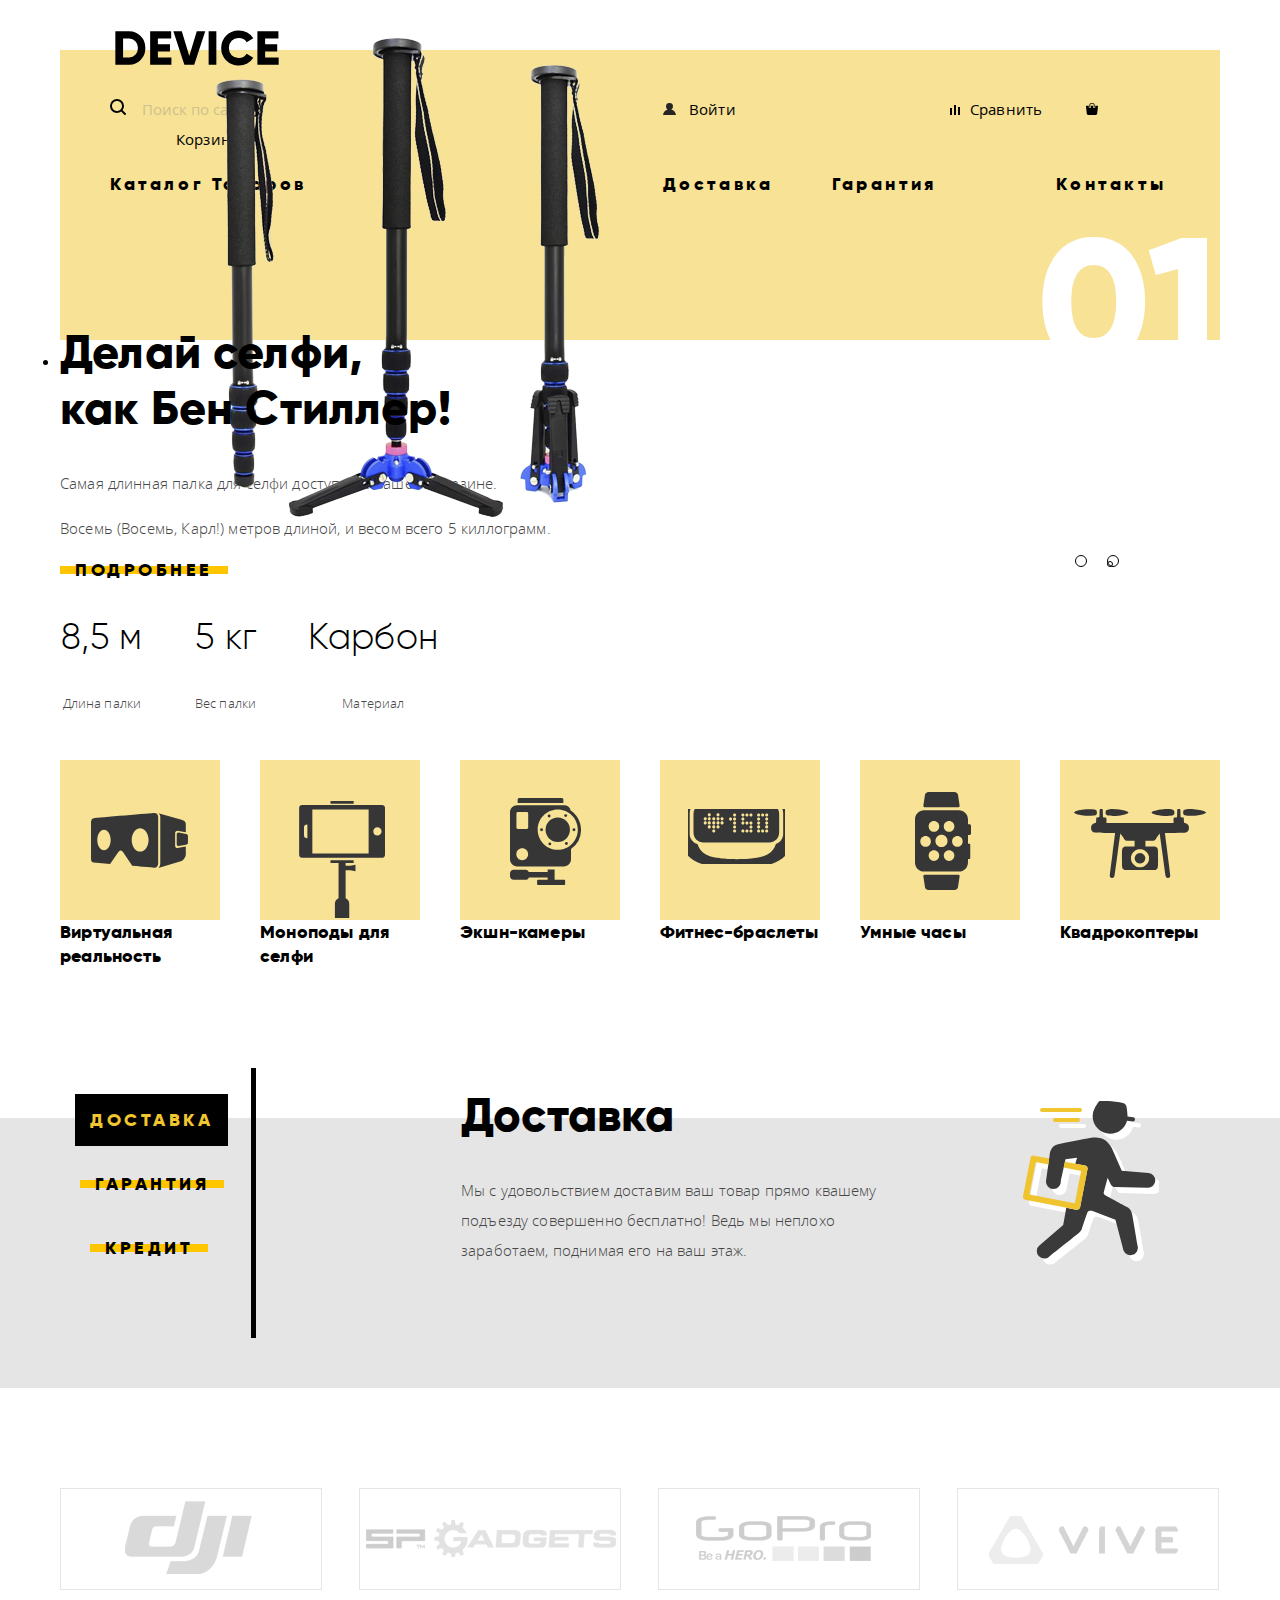
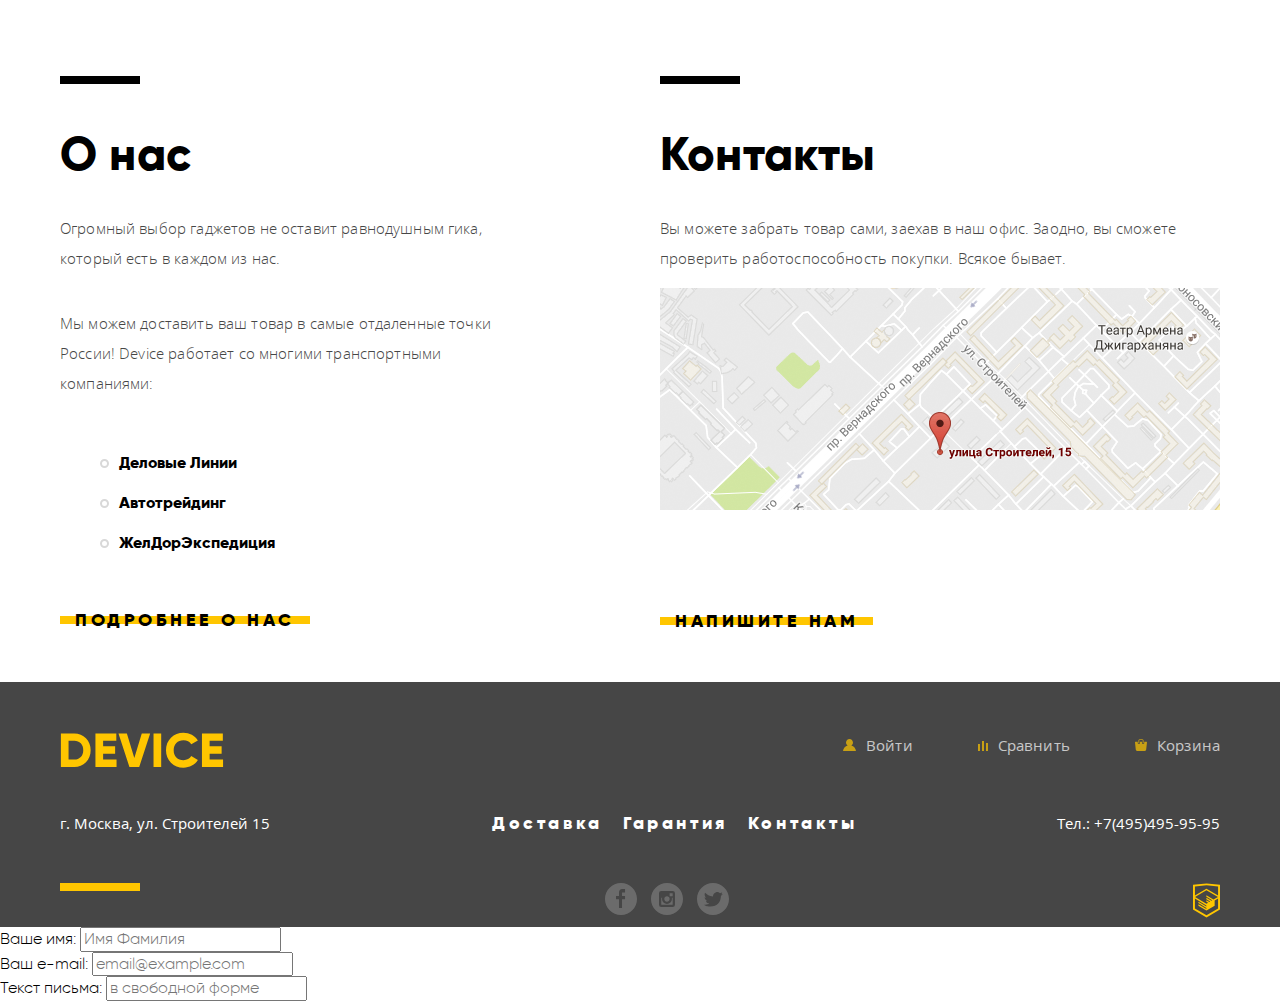
==== commit 94aa4eb6: "/" ====
--- a/index.html
+++ b/index.html
@@ -54,9 +54,9 @@
     <section class="main-content">
       <div class="device-container">
         <h2 class="visually-hidden">устройства</h2>
-        <input class="visually-hidden" type="radio" id="monopod" name="toggle" checked>
-        <input class="visually-hidden" type="radio" id="bracelet" name="toggle">
-        <input class="visually-hidden" type="radio" id="drone" name="toggle">
+        <input class="visually-hidden" type="radio" id="monopod" name="switch" checked>
+        <input class="visually-hidden" type="radio" id="bracelet" name="switch">
+        <input class="visually-hidden" type="radio" id="drone" name="switch">
         <div class="controls-slide">
           <label class="controls-item controls-item--1" for="monopod">Первый</label>
           <label class="controls-item controls-item--2" for="bracelet">Второй</label>
@@ -67,54 +67,52 @@
             <span class="number">
               01
             </span>
-            <div class="stick">
-              <img class="monopod-slider painting" src="img/slider-1.png" alt="селфи палка" width="384" height="486">
-
-              <div class="specification">
-                <h1>Делай селфи,
-                  <br>
-                  как Бен Стиллер!</h1>
-                <p>Самая длинная палка для селфи доступна в нашем магазине.</p>
-                <p>Восемь (Восемь, Карл!) метров длиной, и весом всего 5 киллограмм.</p>
-                <a class="link-info" href="#">подробнее</a>
-                <table>
-                  <tr class="settings">
-                    <td>8,5 м</td>
-                    <td>5 кг</td>
-                    <td>Карбон</td>
-                  </tr>
-                  <tr class="settings">
-                    <th>Длина палки</th>
-                    <th>Вес палки</th>
-                    <th>Материал</th>
-                  </tr>
-                </table>
-              </div>
+            <img class="monopod-slider painting" src="img/slider-1.png" alt="селфи палка" width="384" height="486">
+
+            <div class="specification">
+              <h1>Делай селфи,
+                <br>
+                как Бен Стиллер!</h1>
+              <p>Самая длинная палка для селфи доступна в нашем магазине.</p>
+              <p>Восемь (Восемь, Карл!) метров длиной, и весом всего 5 киллограмм.</p>
+              <a class="link-info" href="#">подробнее</a>
+              <table>
+                <tr class="settings">
+                  <td>8,5 м</td>
+                  <td>5 кг</td>
+                  <td>Карбон</td>
+                </tr>
+                <tr class="settings">
+                  <th>Длина палки</th>
+                  <th>Вес палки</th>
+                  <th>Материал</th>
+                </tr>
+              </table>
             </div>
           </li>
-
+      </div>
+    </section>
+    <!--
           <li class="device-item bracelet-block">
             <span class="number">
               02
             </span>
-            <div class="bracelet">
-              <img class="bracelet-slider painting" src="img/slider-2.png" alt="браслет" width="345" height="485">
-              <div class="specification">
-                <h1>Худеем
-                  <br>
-                  правильно</h1>
-                <p>Мотивирующие фитнес-браслеты помогут найти в себе силы</p>
-                <p>не пропускать занятия и соблюдать диету.</p>
-                <a class="link-info" href="#">подробнее</a>
-                <table>
-                  <tr class="settings">
-                    <td>48 часов</td>
-                  </tr>
-                  <tr class="settings">
-                    <th>без перезарядки</th>
-                  </tr>
-                </table>
-              </div>
+            <img class="bracelet-slider painting" src="img/slider-2.png" alt="браслет" width="345" height="485">
+            <div class="specification">
+              <h1>Худеем
+                <br>
+                правильно</h1>
+              <p>Мотивирующие фитнес-браслеты помогут найти в себе силы</p>
+              <p>не пропускать занятия и соблюдать диету.</p>
+              <a class="link-info" href="#">подробнее</a>
+              <table>
+                <tr class="settings">
+                  <td>48 часов</td>
+                </tr>
+                <tr class="settings">
+                  <th>без перезарядки</th>
+                </tr>
+              </table>
             </div>
           </li>
 
@@ -122,31 +120,30 @@
             <span class="number">
               03
             </span>
-            <div class="drone">
-              <img class="drone-slider painting" src="img/slider-3.png" alt="браслет" width="526" height="334"> mf
-              <div class="specification">
-                <h1>Порхает как бабочка,
-                  <br>
-                  жалит как пчела</h1>
-                <p>Это обычный, на первый взгляд, квадрокоптер оснащен</p>
-                <p>мощным лазером, замаскированным под стандартную камеру.</p>
-                <a class="link-info" href="#">подробнее</a>
-                <table>
-                  <tr class="settings">
-                    <td>800 м</td>
-                    <td>50 м</td>
-                  </tr>
-                  <tr class="settings">
-                    <th>дальность полета</th>
-                    <th>радиус поражения</th>
-                  </tr>
-                </table>
-              </div>
+            <img class="drone-slider painting" src="img/slider-3.png" alt="браслет" width="526" height="334"> mf
+            <div class="specification">
+              <h1>Порхает как бабочка,
+                <br>
+                жалит как пчела</h1>
+              <p>Это обычный, на первый взгляд, квадрокоптер оснащен</p>
+              <p>мощным лазером, замаскированным под стандартную камеру.</p>
+              <a class="link-info" href="#">подробнее</a>
+              <table>
+                <tr class="settings">
+                  <td>800 м</td>
+                  <td>50 м</td>
+                </tr>
+                <tr class="settings">
+                  <th>дальность полета</th>
+                  <th>радиус поражения</th>
+                </tr>
+              </table>
             </div>
           </li>
         </ul>
       </div>
     </section>
+  -->
 
     <div class="catalog-sections">
       <a class="link virt" href="#">Виртуальная реальность</a>
--- a/css/style.css
+++ b/css/style.css
@@ -279,16 +279,7 @@
   z-index: -1;
 }
 
-.main-content {
-  position: relative;
-}
-
-ul.device-sliders {
-    padding: 0;
-}
-
 .device-container {
-  display: flex;
   width: 1160px;
   margin: auto;
 }
@@ -325,16 +316,22 @@
 #bracelet:checked ~ .controls-slide .controls-item[for="bracelet"],
 #drone:checked ~ .controls-slide .controls-item[for="drone"]
 {
-position: absolute;
-left: 50%;
-top: 50%;
-width: 4px;
-height: 4px;
-border: 1px solid #000000;
-border-radius: 50%
+  position: absolute;
+  left: 50%;
+  top: 50%;
+  width: 4px;
+  height: 4px;
+  border: 1px solid #000000;
+  border-radius: 50%
+}
+
+ul.device-sliders {
+    padding: 0;
 }
 
 .device-slider {
+  display: flex;
+  position: relative;
   list-style: none;
 }
 
@@ -350,21 +347,19 @@
   height: 140px;
   margin-bottom: -62px;
   text-align: right;
+  top: 200px;
 }
 
 .device-item {
   width: 100%;
-  margin-bottom: 50px;
-  display: none;
 }
 
 .specification {
   max-width: 45%;
-  margin-left: 55%;
   padding-top: 77px;
 }
 
-.monopod-slider {
+.painting {
   position: absolute;
   top: 34px;
   left: 215px;
